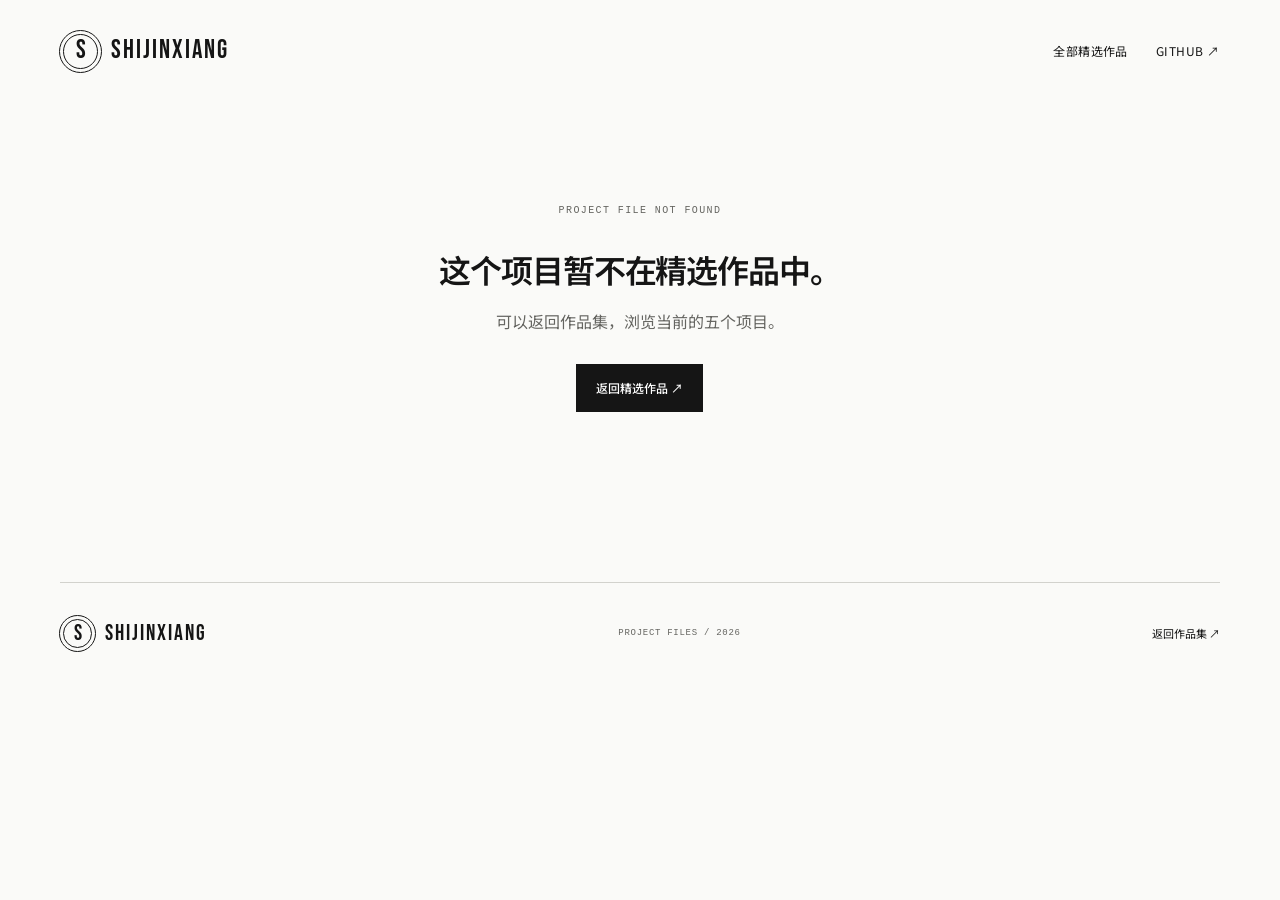
==== project.html @ 585abae8 "Feature Shenyuan Island in a curated editorial portfolio" ====
<!doctype html>
<html lang="zh-CN">
<head>
 <meta charset="utf-8"><meta name="viewport" content="width=device-width,initial-scale=1,viewport-fit=cover"><meta name="theme-color" content="#f9f9f7"><meta name="color-scheme" content="light">
 <meta name="description" content="施金翔的项目档案：使用场景、实现重点、技术与真实项目画面。">
 <meta name="robots" content="index,follow">
 <link rel="icon" href="./assets/favicon.svg?v=6" type="image/svg+xml">
 <link rel="preload" href="./assets/fonts/bebas-neue.woff2" as="font" type="font/woff2" crossorigin>
 <link rel="preload" href="./assets/fonts/noto-sans-sc.woff2?v=6" as="font" type="font/woff2" crossorigin>
 <link rel="stylesheet" href="./portfolio.css?v=6">
 <script src="./selected-projects.js?v=6" defer></script><script src="./portfolio.js?v=6" defer></script>
 <title>项目档案 — 施金翔</title>
</head>
<body class="project-page" id="home">
 <a class="skip-link" href="#projectMain">跳转到项目内容</a>
 <header class="site-header shell"><a class="wordmark" href="./" aria-label="施金翔的个人主页"><span class="brand-symbol" aria-hidden="true">S</span><span>SHIJINXIANG</span></a><nav class="detail-nav" aria-label="项目导航"><a href="./#work">全部精选作品</a><a href="https://github.com/shijinxiang" target="_blank" rel="noopener noreferrer">GITHUB ↗</a></nav></header>
 <main id="projectMain" class="project-main shell"><div class="case-loading">正在载入项目档案…</div><noscript>请启用 JavaScript 查看项目详情，或<a href="https://github.com/shijinxiang">访问 GitHub 公开仓库</a>。</noscript></main>
 <footer class="site-footer shell"><a class="wordmark" href="./"><span class="brand-symbol" aria-hidden="true">S</span><span>SHIJINXIANG</span></a><span class="micro">PROJECT FILES / <span data-year>2026</span></span><a href="./#work">返回作品集 ↗</a></footer>
 <dialog class="image-dialog" id="imageDialog" aria-labelledby="imageTitle"><div class="image-dialog-head"><p id="imageTitle"></p><button class="square-button" id="closeImage" type="button" aria-label="关闭大图">×</button></div><img id="expandedImage" alt=""></dialog>
</body>
</html>
---- portfolio.css ----
@font-face{font-family:'Bebas Neue';src:url('./assets/fonts/bebas-neue.woff2') format('woff2');font-weight:400;font-display:swap}
@font-face{font-family:'Space Grotesk';src:url('./assets/fonts/space-grotesk.woff2') format('woff2');font-weight:300 700;font-display:swap}
@font-face{font-family:'Noto Sans SC';src:url('./assets/fonts/noto-sans-sc.woff2?v=6') format('woff2');font-weight:100 900;font-display:swap}
:root{color-scheme:light;--paper:#fafaf8;--white:#fff;--ink:#151515;--muted:#656561;--line:#d2d2cd;--soft:#efefeb;--display:'Bebas Neue','Arial Narrow',sans-serif;--latin:'Space Grotesk','Noto Sans SC',sans-serif;--body:'Noto Sans SC','Microsoft YaHei',sans-serif;--mono:'Consolas','Courier New','Noto Sans SC',monospace;--gutter:clamp(20px,4.7vw,72px);--ease:cubic-bezier(.16,1,.3,1)}
*{box-sizing:border-box}html{scroll-behavior:smooth;scroll-padding-top:28px}
body{margin:0;background:var(--paper);color:var(--ink);font:400 16px/1.8 var(--body);-webkit-font-smoothing:antialiased}body.modal-open{overflow:hidden}
button,input,select{font:inherit}a{color:inherit;text-decoration:none}button{color:inherit;cursor:pointer}button,a{touch-action:manipulation;-webkit-tap-highlight-color:transparent}img{display:block;max-width:100%;height:auto}
h1,h2,h3,p,figure,dl,dd{margin:0}h1,h2,h3{font-weight:600;line-height:1.4;letter-spacing:-.035em}ul,ol{margin:0;padding:0;list-style:none}
button:disabled{cursor:default;opacity:.32}[hidden]{display:none!important}:focus-visible{outline:2px solid var(--ink);outline-offset:5px}::selection{background:var(--ink);color:var(--white)}
.shell{width:min(1240px,calc(100% - var(--gutter)*2));margin-inline:auto}
.sr-only{position:absolute;width:1px;height:1px;margin:-1px;overflow:hidden;clip:rect(0,0,0,0);white-space:nowrap;padding:0;border:0}
.skip-link{position:fixed;left:16px;top:12px;z-index:100;transform:translateY(-180%);padding:10px 18px;background:var(--ink);color:white}.skip-link:focus{transform:none}
.eyebrow,.micro,.section-kicker{font-family:var(--mono);font-size:10px;font-weight:400;letter-spacing:.14em;line-height:1.7;text-transform:uppercase}.eyebrow{color:var(--muted)}.micro{font-size:9px;letter-spacing:.08em}
.outline-type{color:transparent;-webkit-text-stroke:1.2px var(--ink);text-shadow:none!important}
.site-header{min-height:102px;display:flex;align-items:center;justify-content:space-between;gap:32px}
.wordmark{display:inline-flex;align-items:center;gap:10px;font-family:var(--display);font-size:26px;line-height:1;letter-spacing:2px;white-space:nowrap}
.brand-symbol{display:inline-grid;place-items:center;width:35px;height:35px;border:1.5px solid var(--ink);border-radius:50%;font-size:26px;line-height:1;letter-spacing:0;outline:1px solid var(--ink);outline-offset:3px;margin-inline:3px}
.main-nav{display:flex;align-items:center;gap:32px}.main-nav>a,.detail-nav>a{font-size:12px;letter-spacing:.04em;min-height:44px;display:inline-flex;align-items:center;gap:15px}
.main-nav>a:not(.nav-action):hover,.detail-nav>a:hover{text-decoration:underline;text-underline-offset:7px}.main-nav .nav-action{font:11px var(--mono);letter-spacing:.13em;background:var(--ink);color:white;padding:0 20px}.main-nav .nav-action:hover{background:#393936}
.menu-toggle{background:none;border:1px solid var(--ink);padding:7px 13px;min-height:44px;font-size:12px}.menu-toggle span{font-size:18px;margin-left:15px}
.hero{position:relative;isolation:isolate}.identity-line{border-top:1px solid var(--ink);border-bottom:1px solid var(--line);display:flex;align-items:center;justify-content:space-between;gap:20px;padding:13px 0;font:10px/1.7 var(--mono);letter-spacing:.1em}
.identity-line>span{display:inline-flex;align-items:center;gap:9px}.identity-line>span:last-child{color:var(--muted)}.status-dot{width:6px;height:6px;border-radius:50%;background:var(--ink);display:inline-block}
.hero-decoration{position:absolute;inset:0;overflow:hidden;pointer-events:none;z-index:-1}.hero-decoration::before{content:"";position:absolute;left:49%;top:-380px;width:720px;height:720px;border:1px solid #e6e6e1;border-radius:50%}.hero-decoration::after{content:"";position:absolute;left:-270px;bottom:-450px;width:640px;height:640px;border:1px solid #e6e6e1;border-radius:50%}
.hero-grid{display:grid;grid-template-columns:minmax(0,1.3fr) minmax(0,.85fr);align-items:end;gap:clamp(40px,7vw,105px);padding:36px 0 26px}
.hero-heading .eyebrow{margin-bottom:22px}.hero h1{font:400 clamp(100px,12vw,170px)/.85 var(--display);letter-spacing:-.015em;text-transform:uppercase}.hero h1>span{display:block;animation:rise-in .7s var(--ease) both;text-shadow:4px 5px 0 #e7e7e3}.hero h1>span:nth-child(2){animation-delay:80ms}.hero h1>span:nth-child(3){animation-delay:160ms}
@keyframes rise-in{from{opacity:0;transform:translateY(25px)}to{opacity:1;transform:none}}
.identity-card{border:1px solid var(--ink);background:var(--white);box-shadow:8px 8px 0 #e5e5e1;animation:rise-in .7s .12s var(--ease) both}
.card-topline{border-bottom:1px solid var(--ink);padding:11px 15px;display:flex;align-items:center;justify-content:space-between;gap:12px;font:9px var(--mono);letter-spacing:.1em;color:var(--muted)}
.three-dots{display:flex;gap:5px}.three-dots i{width:6px;height:6px;border:1px solid var(--ink);border-radius:50%}.three-dots i:last-child{background:var(--ink)}
.identity-facts{padding:4px 16px}.identity-facts>div{display:flex;align-items:center;gap:18px;justify-content:space-between;padding:11px 0;border-bottom:1px solid #ecece8}.identity-facts>div:last-child{border-bottom:0}
.identity-facts dt{font:9px var(--mono);color:var(--muted);letter-spacing:.1em}.identity-facts dd{font:11px var(--latin);text-align:right}
.latest-preview{position:relative;display:block;overflow:hidden;border-block:1px solid var(--ink);background:#e8ede8}.latest-preview img{width:100%;aspect-ratio:16/8.4;object-fit:cover;transition:transform .7s var(--ease)}.latest-preview:hover img{transform:scale(1.025)}
.latest-stamp{position:absolute;top:12px;left:12px;background:var(--ink);color:white;padding:5px 9px;font:9px var(--mono);letter-spacing:.09em}.preview-arrow{position:absolute;right:12px;bottom:12px;background:var(--paper);width:35px;height:35px;display:grid;place-items:center;font-size:20px}
.latest-caption{display:flex;justify-content:space-between;align-items:center;gap:20px;padding:13px 16px;background:var(--ink);color:white}.latest-caption .micro{color:#bdbdb6;font-size:8px}.latest-caption strong{display:block;font-size:23px;font-weight:500;line-height:1.4;letter-spacing:.05em}.latest-caption>a{font-size:11px;white-space:nowrap;min-height:44px;display:flex;gap:12px;align-items:center}.latest-caption>a:hover{text-decoration:underline;text-underline-offset:5px}
.hero-bottom{display:grid;grid-template-columns:1.3fr .85fr;gap:clamp(40px,7vw,105px);align-items:center;padding-bottom:28px}.hero-bottom .eyebrow{margin-bottom:9px}.hero-lead{font-size:19px;font-weight:500;letter-spacing:-.02em}.hero-description{font-size:13px;color:var(--muted);line-height:1.9;margin-top:9px}.hero-actions{display:flex;flex-wrap:wrap;align-items:center;gap:10px}
.button{display:inline-flex;justify-content:center;align-items:center;gap:25px;min-height:48px;padding:12px 19px;border:1px solid var(--ink);font-size:12px;line-height:1.5;font-weight:500;transition:background .2s,color .2s,transform .2s;white-space:nowrap}.button:hover{transform:translateY(-2px)}.button:active{transform:translateY(1px)}.button-dark{color:white;background:var(--ink)}.button-dark:hover{background:#393936}.button-line{background:transparent;color:var(--ink)}.button-line:hover{background:var(--ink);color:white}
.hero-count{width:100%;font:9px var(--mono);letter-spacing:.12em;color:var(--muted);margin-top:6px}.hero-count b{font:400 24px var(--display);color:var(--ink);margin-right:10px}
.hero-tail{display:flex;justify-content:space-between;align-items:center;gap:20px;border-top:1px solid var(--line);padding:16px 0 27px;font:9px var(--mono);letter-spacing:.1em;color:var(--muted)}.hero-tail a{display:flex;align-items:center;gap:22px;min-height:30px;color:var(--ink)}
.discipline-band{background:var(--ink);color:white;padding:16px 0}.discipline-band>.shell{display:flex;align-items:center;justify-content:space-between;gap:24px;flex-wrap:wrap}.discipline-band span{font:25px/1 var(--display);letter-spacing:.02em}.discipline-band i{font:20px var(--mono);color:#aaa}
.section-space{padding-block:88px}.section-kicker{display:flex;justify-content:space-between;gap:20px;padding-bottom:15px;border-bottom:1px solid var(--ink);margin-bottom:44px}.section-kicker>span:last-child{color:var(--muted);letter-spacing:.04em}
h2{font-size:clamp(28px,3.4vw,43px);line-height:1.5}.section-copy{font-size:14px;line-height:1.9;color:var(--muted)}
.focus-layout{display:grid;grid-template-columns:1fr 1.3fr;gap:clamp(35px,7vw,110px)}.focus-layout h2{margin:16px 0 24px}.focus-layout .section-copy{max-width:340px}
.inline-link{display:inline-flex;align-items:center;gap:22px;font-size:12px;min-height:44px;border-bottom:1px solid var(--ink);margin-top:24px}.inline-link:hover{color:#777}
.practice-list article{display:grid;grid-template-columns:26px 1fr 24px;gap:20px;padding:27px 0;border-bottom:1px solid var(--line)}.practice-list article:first-child{padding-top:0}.item-number{font:11px var(--mono);padding-top:5px;color:var(--muted)}.practice-list h3{font-size:22px;font-weight:500;line-height:1.4}.practice-list p{font-size:14px;line-height:1.9;color:var(--muted);margin:11px 0 12px;max-width:420px}.practice-list .micro{font-size:9px}.row-arrow{font-size:24px;line-height:1}
.work-section{position:relative;background:#f0f0ed;border-block:1px solid var(--line)}.anchor-alias{position:absolute;top:0;left:0}
.work-heading{display:flex;align-items:flex-end;justify-content:space-between;gap:25px;margin-bottom:32px}.display-title{font:400 clamp(58px,7.3vw,100px)/.97 var(--display);letter-spacing:-.01em}.work-heading .display-title{margin-top:15px}.work-heading .section-copy{padding-bottom:3px}
.work-toolbar{display:flex;align-items:center;justify-content:space-between;gap:20px;padding:17px 0;border-top:1px solid var(--ink)}.filter-tabs{display:flex;gap:5px;flex-wrap:wrap}.filter-tabs button{background:transparent;border:1px solid transparent;font-size:12px;padding:9px 16px;min-height:44px;transition:background .18s,color .18s}.filter-tabs button span{font:9px var(--mono);margin-left:9px;opacity:.65}.filter-tabs button[aria-pressed="true"]{background:var(--ink);color:white}.filter-tabs button:not([aria-pressed="true"]):hover{border-color:var(--ink)}
.case-controls{display:flex;align-items:center;gap:8px}.case-controls>.micro{margin-right:10px;white-space:nowrap}.square-button{display:inline-grid;place-items:center;min-width:44px;height:44px;border:1px solid var(--ink);background:transparent;color:var(--ink);font:21px/1 var(--latin);transition:background .18s,color .18s}.square-button:not(:disabled):hover{background:var(--ink);color:white}
.case-panel{border:1px solid var(--ink);background:var(--white)}.case-inner{display:grid;grid-template-columns:minmax(0,1.2fr) minmax(0,1fr);animation:rise-in .35s var(--ease)}
.case-visual{min-width:0;display:flex;flex-direction:column;border-right:1px solid var(--line);background:#e9ebe7}.case-image-top{padding:13px 18px;display:flex;justify-content:space-between;gap:10px;font:9px var(--mono);letter-spacing:.09em;border-bottom:1px solid var(--line);color:var(--muted);background:#f7f7f4}
.case-image-link{display:flex;position:relative;align-items:center;flex:1;min-width:0;overflow:hidden;background:#e9ebe7}.case-image-link img{width:100%;height:auto;aspect-ratio:16/10;object-fit:contain;transition:transform .65s var(--ease)}.case-image-link:hover img{transform:scale(1.015)}.case-image-link .preview-arrow{right:18px;bottom:18px;width:44px;height:44px;border:1px solid var(--ink);background:var(--white);font-size:24px}
.case-visual figcaption{padding:11px 18px;border-top:1px solid var(--line);font-size:10px;color:var(--muted);background:#f7f7f4}
.case-copy{padding:32px;display:flex;flex-direction:column;min-width:0}.case-category{display:flex;justify-content:space-between;align-items:center;gap:15px;font:10px var(--mono);letter-spacing:.07em;color:var(--muted)}.case-category .file-tag{background:var(--ink);color:white;padding:5px 8px;font-size:9px}
.case-copy h3{font-size:clamp(26px,2.9vw,39px);font-weight:500;line-height:1.35;margin:20px 0 13px}.case-copy>p{font-size:14px;line-height:1.95;color:var(--muted)}
.case-facts{margin:22px 0 18px}.case-facts>div{display:grid;grid-template-columns:64px 1fr;gap:12px;padding:10px 0;border-top:1px solid var(--line)}.case-facts dt{font-size:10px;color:var(--muted)}.case-facts dd{font-size:12px}
.tech-tags{display:flex;gap:7px;flex-wrap:wrap}.tech-tags li{font:10px/1.5 var(--latin);padding:4px 7px;border:1px solid var(--line)}
.case-actions{display:flex;flex-wrap:wrap;align-items:center;gap:13px;margin-top:24px}.case-actions .button{font-size:11px;gap:20px;min-height:44px;padding:10px 14px}.case-actions .text-link{font-size:11px}.text-link{display:inline-flex;align-items:center;gap:12px;min-height:44px}.text-link:hover{text-decoration:underline;text-underline-offset:6px}
.case-tabs{display:grid;grid-template-columns:repeat(var(--case-count,5),minmax(0,1fr));border-left:1px solid var(--ink)}.case-tab{position:relative;display:flex;align-items:flex-start;gap:13px;min-height:87px;text-align:left;padding:19px 15px;background:transparent;border:0;border-right:1px solid var(--ink);border-bottom:1px solid var(--ink);transition:background .2s,color .2s}.case-tab .tab-number{font:10px var(--mono);padding-top:4px;color:var(--muted)}.case-tab strong{display:block;font-size:12px;font-weight:500;line-height:1.6}.case-tab small{display:block;font:8px var(--mono);letter-spacing:.07em;margin-top:7px;color:var(--muted)}.case-tab[aria-selected="true"]{background:var(--ink);color:white}.case-tab[aria-selected="true"] .tab-number,.case-tab[aria-selected="true"] small{color:#bbb}.case-tab:hover:not([aria-selected="true"]){background:#e2e2dd}
.work-footnote{display:flex;justify-content:space-between;gap:20px;margin-top:22px;font-size:10px;color:var(--muted)}.work-footnote a{color:var(--ink)}
.case-loading{padding:60px;text-align:center;font-size:14px;color:var(--muted)}.noscript-projects{display:grid;gap:12px;margin-top:25px}
.type-cover{position:relative;overflow:hidden;isolation:isolate;min-height:280px;width:100%;aspect-ratio:16/10;background:#1d2020;color:#f1f1e9;display:flex;flex-direction:column;justify-content:space-between;padding:35px}.type-cover::before{content:"";position:absolute;inset:0;z-index:-1;opacity:.14;background-image:linear-gradient(#bebeb6 1px,transparent 1px),linear-gradient(90deg,#bebeb6 1px,transparent 1px);background-size:40px 40px}
.type-cover .cover-top{font:10px var(--mono);letter-spacing:.15em}.type-cover .cover-letter{font:400 clamp(100px,12vw,190px)/1 var(--latin);letter-spacing:-.08em;align-self:center}.type-cover .cover-letter em{font-style:normal;font-family:var(--body);font-size:.68em;margin-left:20px;font-weight:300}.type-cover .cover-bottom{display:flex;justify-content:space-between;gap:18px;align-items:end}.type-cover .cover-bottom strong{font:400 35px/1 var(--display);letter-spacing:.03em}.type-cover .cover-bottom small{font:9px var(--mono);letter-spacing:.08em}
.about-layout{display:grid;grid-template-columns:1fr 1fr;gap:clamp(40px,8vw,120px)}.about-layout .display-title{margin:20px 0 32px;font-size:clamp(68px,7.2vw,100px)}.about-signature{display:block;font-size:19px;font-weight:500}.about-signature span{font:10px var(--mono);color:var(--muted);margin-left:12px;letter-spacing:.08em}
.about-intro{font-size:21px;font-weight:500;line-height:1.75;margin-bottom:20px}.about-content>p:not(.about-intro){font-size:14px;color:var(--muted);line-height:2;margin-top:14px}.about-facts{margin-top:25px;border-top:1px solid var(--line)}.about-facts>div{display:grid;grid-template-columns:40px 1fr;gap:16px;padding:13px 0;border-bottom:1px solid var(--line);font-size:11px}.about-facts dt{color:var(--muted)}
.tool-list{display:flex;flex-wrap:wrap;justify-content:space-between;gap:20px;padding:32px 0 0;border-top:1px solid var(--ink);margin-top:56px;font:17px var(--latin)}
.process-section{padding-bottom:88px;display:grid;grid-template-columns:.75fr 1.4fr;gap:70px}.process-heading h2{font-size:28px;margin-top:15px}.process-list{display:grid;grid-template-columns:1fr 1fr;gap:26px 35px}.process-list li{padding-top:15px;border-top:1px solid var(--line)}.process-list li>span{font:9px var(--mono);color:var(--muted);letter-spacing:.09em}.process-list h3{font-size:16px;font-weight:500;margin:11px 0 9px}.process-list p{font-size:12px;line-height:1.9;color:var(--muted);max-width:250px}
.contact-section{background:var(--ink);color:var(--paper);padding:48px 0 58px}.contact-top{display:flex;justify-content:space-between;gap:22px;border-bottom:1px solid #44443e;padding-bottom:18px}.contact-top .eyebrow,.contact-top .micro{color:#aaa9a1}
.contact-layout{display:grid;grid-template-columns:1.15fr 1fr;align-items:end;gap:70px;margin-top:40px}.contact-layout h2{font:400 clamp(76px,11vw,150px)/.85 var(--display);letter-spacing:-.01em}.contact-layout h2 span{color:transparent;-webkit-text-stroke:1px var(--paper)}.contact-layout p{font-size:20px;line-height:1.85;margin-bottom:24px}.button-light{border-color:white;color:var(--ink);background:white}.button-light:hover{color:white;background:transparent}
.site-footer{display:flex;align-items:center;justify-content:space-between;gap:24px;padding-block:29px}.site-footer .wordmark{font-size:22px}.site-footer .brand-symbol{width:29px;height:29px;font-size:22px}.site-footer>.micro{color:var(--muted)}.back-top,.site-footer>a:last-child:not(.wordmark){font-size:11px;min-height:44px;display:inline-flex;align-items:center}
.detail-nav{display:flex;gap:28px}.project-main{padding-bottom:70px}.project-topline{display:flex;justify-content:space-between;gap:20px;border-block:1px solid var(--line);border-top-color:var(--ink);padding:14px 0;font:10px var(--mono);letter-spacing:.08em}.project-topline a:hover{text-decoration:underline}
.project-title{font:400 clamp(70px,10.5vw,146px)/.98 var(--display);letter-spacing:-.02em;margin:35px 0 30px;overflow-wrap:anywhere}.project-intro{display:grid;grid-template-columns:1.4fr 1fr;gap:75px;margin-bottom:40px}.project-intro h2{font-size:30px;font-weight:500;line-height:1.4;margin-bottom:13px}.project-intro p{font-size:16px;line-height:1.95;color:var(--muted);max-width:620px}.project-intro .case-actions{margin-top:22px}
.detail-meta>div{display:grid;grid-template-columns:60px 1fr;gap:18px;padding:13px 0;border-bottom:1px solid var(--line);font-size:12px}.detail-meta>div:first-child{border-top:1px solid var(--line)}.detail-meta dt{color:var(--muted);font-size:10px}.detail-meta .tech-tags li{font-size:9px;padding:3px 6px}
.detail-hero-image{position:relative;border:1px solid var(--ink);padding:12px;background:#eeefea}.detail-hero-image>button{display:block;width:100%;border:0;padding:0;background:transparent;cursor:zoom-in}.detail-hero-image img{width:100%;height:auto;max-height:710px;object-fit:contain}.detail-hero-image .type-cover{aspect-ratio:2/1}.detail-hero-image .type-cover .cover-letter{font-size:220px}
.detail-caption{display:flex;justify-content:space-between;gap:20px;font-size:10px;color:var(--muted);padding:12px 0 0}.detail-caption button{font:10px var(--mono);background:none;border:0;padding:0;color:var(--ink)}
.case-story{display:grid;grid-template-columns:.5fr 1.5fr;gap:80px;padding:64px 0 55px;border-bottom:1px solid var(--ink)}.case-story>h2{font-size:27px;line-height:1.6}.story-lines>div{display:grid;grid-template-columns:80px 1fr;gap:30px;padding:21px 0;border-top:1px solid var(--line)}.story-lines dt{font-size:11px;color:var(--muted)}.story-lines dd{font-size:15px;line-height:2}
.detail-feature-section{padding:50px 0}.detail-feature-heading{display:flex;justify-content:space-between;align-items:center;gap:20px;margin-bottom:26px}.detail-feature-heading h2{font-size:27px}
.detail-features{display:grid;grid-template-columns:repeat(3,minmax(0,1fr));gap:36px}.detail-feature{padding-top:16px;border-top:1px solid var(--line)}.detail-feature .item-number{display:block;margin-bottom:16px}.detail-feature h3{font-size:18px;font-weight:500;margin-bottom:12px}.detail-feature p{font-size:13px;line-height:2;color:var(--muted)}
.flow-list{display:grid;grid-template-columns:repeat(4,minmax(0,1fr));border-block:1px solid var(--ink);margin-top:40px}.flow-list li{padding:19px 14px;display:flex;align-items:center;justify-content:space-between;gap:14px;font-size:12px;border-right:1px solid var(--line)}.flow-list li:last-child{border-right:0}.flow-list li:after{content:'→';font:16px var(--latin);color:var(--muted)}.flow-list li:last-child:after{content:'↗'}
.project-note{font-size:12px;line-height:1.95;color:var(--muted);margin-top:25px;border-left:2px solid var(--ink);padding:5px 0 5px 16px;max-width:830px}
.detail-gallery{display:grid;grid-template-columns:1fr 1fr;gap:24px;padding:0 0 50px}.gallery-item button{width:100%;padding:0;border:1px solid var(--line);background:#eeefea;cursor:zoom-in}.gallery-item img{width:100%;height:auto;aspect-ratio:16/9;object-fit:contain}.gallery-item figcaption{font-size:11px;color:var(--muted);margin-top:10px}
.project-bottom{display:flex;align-items:center;justify-content:space-between;gap:30px;border-top:1px solid var(--ink);padding-top:27px}.project-next{text-align:right}.project-next .micro{color:var(--muted);display:block;margin-bottom:5px}.project-next a{font-size:20px;font-weight:500}.project-page .site-footer{border-top:1px solid var(--line)}
.image-dialog{padding:18px;border:1px solid #555;background:#151515;color:white;width:min(1440px,calc(100vw - 32px));max-height:calc(100dvh - 32px);margin:auto;overflow:auto}.image-dialog::backdrop{background:rgba(0,0,0,.85)}.image-dialog-head{display:flex;justify-content:space-between;align-items:center;gap:24px;margin-bottom:14px;font-size:13px}.image-dialog .square-button{color:white;border-color:#777}.image-dialog .square-button:hover{background:white;color:#151515}.image-dialog img{width:100%;height:auto;max-height:calc(100dvh - 130px);object-fit:contain}
.invalid-project{text-align:center;padding:100px 20px}.invalid-project h1{font-size:32px;margin-bottom:15px}.invalid-project p{color:var(--muted);margin-bottom:28px}
.media-error .case-image-link::after{content:'截图暂时无法显示，可查看项目说明。';position:absolute;inset:0;display:grid;place-items:center;padding:30px;font-size:13px;background:var(--soft)}
@media(min-width:1500px){.hero h1{font-size:185px}.hero-grid{padding-top:58px}}
@media(max-width:1050px){.main-nav{gap:22px}.hero-grid,.hero-bottom{gap:35px;grid-template-columns:1.1fr .9fr}.hero h1{font-size:clamp(105px,13.5vw,150px)}.identity-line{font-size:9px}.identity-line>span:last-child{display:none}.identity-card .identity-facts dd{font-size:10px}.case-copy{padding:24px}.case-inner{grid-template-columns:1.1fr 1fr}.case-tab{padding:15px 11px;gap:9px}.case-tab strong{font-size:11px}.focus-layout{gap:40px}.about-layout{gap:48px}.process-section{gap:40px}.project-intro{gap:40px}.case-story{gap:40px;grid-template-columns:.5fr 1.5fr}.story-lines>div{gap:20px}}
@media(max-width:760px){
 .site-header{min-height:82px;gap:20px;position:relative}.wordmark{font-size:23px}.main-nav{gap:18px}.main-nav>a{font-size:11px}.main-nav>a:nth-child(1),.main-nav>a:nth-child(4){display:none}
 .hero-grid{grid-template-columns:1.1fr .9fr;gap:25px;padding-top:38px}.hero h1{font-size:clamp(91px,15.3vw,116px)}.hero-heading .eyebrow{font-size:8px;letter-spacing:.08em;margin-bottom:18px}
 .identity-facts>div{gap:10px;padding:9px 0}.identity-facts>div:nth-child(3){display:none}.identity-facts dt{font-size:8px}.identity-facts dd{font-size:9px!important}.card-topline{font-size:7px;padding:11px}.identity-facts{padding-inline:11px}.latest-caption{padding:10px 11px;gap:12px}.latest-caption strong{font-size:20px}.latest-caption>a{font-size:9px}.latest-caption .micro{font-size:6px}
 .hero-bottom{grid-template-columns:1fr;gap:20px}.hero-lead{font-size:17px}.hero-actions{gap:12px}.hero-count{width:auto;margin:0 0 0 10px}.hero-description br{display:none}
 .discipline-band>.shell{gap:16px}.discipline-band span{font-size:20px}.discipline-band i{font-size:16px}.discipline-band span:last-child,.discipline-band i:nth-last-child(2){display:none}
 .section-space{padding-block:60px}.section-kicker{margin-bottom:30px;font-size:9px}.focus-layout{grid-template-columns:1fr;gap:35px}.focus-layout h2{margin:12px 0 15px}.focus-layout .section-copy{max-width:none}.practice-list article{gap:18px;padding-block:22px}.practice-list article:first-child{padding-top:22px;border-top:1px solid var(--line)}
 .work-heading{display:block}.work-heading .section-copy{margin-top:18px;font-size:13px}.display-title{font-size:clamp(48px,9vw,68px)}.work-toolbar{gap:10px;flex-wrap:wrap}.filter-tabs button{padding:8px 12px;font-size:11px}
 .case-inner{grid-template-columns:1fr}.case-visual{border-right:0;border-bottom:1px solid var(--line)}.case-image-link img{aspect-ratio:16/9}.case-copy{padding:25px}.case-copy h3{font-size:30px;margin-top:18px}.case-copy>p{font-size:14px}.case-facts{margin:18px 0 14px}.case-actions{margin-top:20px}
 .case-tabs{grid-template-columns:repeat(2,minmax(0,1fr))}.case-tab{min-height:72px;padding:16px;gap:13px}.case-tab strong{font-size:12px}.case-tab small{margin-top:5px}.case-tabs:has(.case-tab:last-child:nth-child(odd)) .case-tab:last-child{grid-column:1/-1}
 .about-layout{grid-template-columns:1fr;gap:30px}.about-layout .display-title{font-size:76px;margin-bottom:24px}.about-intro{font-size:20px}.tool-list{justify-content:flex-start;gap:18px 25px;font-size:15px;margin-top:35px;padding-top:24px}
 .process-section{grid-template-columns:1fr;gap:28px;padding-bottom:60px}.process-heading h2{font-size:25px}.process-heading h2 br{display:none}.contact-layout{gap:30px;grid-template-columns:1fr 1fr}.contact-layout h2{font-size:95px}.contact-layout p{font-size:15px}.contact-layout .button{font-size:11px;padding:10px 15px}.contact-top .micro{display:none}
 .site-footer{gap:18px;padding-block:24px;flex-wrap:wrap}.site-footer>.micro{order:3;width:100%;font-size:8px}.site-footer .wordmark{font-size:22px}
 .project-title{font-size:clamp(65px,12vw,100px);margin-top:28px}.project-intro{grid-template-columns:1fr;gap:25px}.project-intro h2{font-size:26px}.project-intro p{font-size:14px}.detail-meta{display:grid;grid-template-columns:1fr 1fr;gap:0 20px}.detail-meta>div{grid-template-columns:1fr;gap:5px}.detail-meta>div:nth-child(2){border-top:1px solid var(--line)}
 .case-story{grid-template-columns:1fr;gap:22px;padding-block:40px}.case-story>h2{font-size:24px}.story-lines>div{grid-template-columns:70px 1fr;gap:18px}.story-lines dd{font-size:14px}.detail-features{grid-template-columns:1fr;gap:23px}.detail-feature{display:grid;grid-template-columns:30px 1fr;gap:0 18px}.detail-feature h3{font-size:18px}.detail-feature p{grid-column:2}.detail-feature .item-number{grid-row:1/3}
 .detail-hero-image .type-cover .cover-letter{font-size:150px}.detail-gallery{grid-template-columns:1fr}.flow-list{grid-template-columns:repeat(2,minmax(0,1fr))}.flow-list li:nth-child(2){border-right:0}.flow-list li:nth-child(-n+2){border-bottom:1px solid var(--line)}.project-bottom{align-items:flex-start}.project-next a{font-size:16px}
}
@media(max-width:520px){
 :root{--gutter:22px}.site-header{min-height:78px}.wordmark{font-size:22px;letter-spacing:1.5px}.brand-symbol{width:29px;height:29px;font-size:23px}
 .menu-toggle:not([hidden]){display:block}.main-nav{display:flex;flex-wrap:wrap;gap:8px 20px}.js-menu .main-nav{display:none;position:absolute;top:70px;inset-inline:0;z-index:60;flex-direction:column;align-items:stretch;gap:0;padding:8px 17px;border:1px solid var(--ink);background:var(--paper);box-shadow:5px 5px 0 #deded8}.js-menu .main-nav.is-open{display:flex}.main-nav>a,.main-nav>a:nth-child(1),.main-nav>a:nth-child(4){display:flex;min-height:48px;font-size:13px}.main-nav .nav-action{margin:6px 0;padding:14px}
 .identity-line{padding:12px 0;font-size:8px;letter-spacing:.04em}.identity-line>span:nth-child(2){display:none}.hero-grid{grid-template-columns:1fr;gap:30px;padding-top:28px;padding-bottom:28px}.hero-heading .eyebrow{font-size:9px;letter-spacing:.1em;margin-bottom:20px}.hero h1{font-size:clamp(103px,29vw,146px);line-height:.84}.hero h1>span{width:fit-content}.hero h1>span:nth-child(2){margin-left:22%}.hero h1>span:nth-child(3){margin-left:5%}
 .identity-card{box-shadow:6px 6px 0 #e5e5e1}.identity-facts{padding:3px 14px}.identity-facts>div{padding:10px 0}.identity-facts dt{font-size:9px}.identity-facts dd{font-size:11px!important}.card-topline{font-size:8px;padding:11px 14px}.latest-preview img{aspect-ratio:16/8}.latest-caption{padding:12px 15px}.latest-caption strong{font-size:23px}.latest-caption>a{font-size:11px}.latest-caption .micro{font-size:8px}
 .hero-bottom{gap:19px}.hero-lead{font-size:16px;line-height:1.8}.hero-description{font-size:12px}.hero-actions .button{font-size:11px;padding:11px 14px;gap:20px}.hero-count{font-size:8px;width:100%;margin:2px 0 0}.hero-count b{font-size:22px}.hero-tail{font-size:8px;gap:14px;padding-bottom:20px}.hero-tail>span{max-width:110px;line-height:1.7}.hero-tail a{gap:12px}
 .discipline-band{padding-block:17px}.discipline-band>.shell{gap:10px}.discipline-band span{font-size:16px}.discipline-band i{font-size:13px}
 .section-space{padding-block:48px}.section-kicker{font-size:8px;margin-bottom:27px}.section-kicker>span:last-child{font-size:9px}.focus-layout h2{font-size:29px}.section-copy{font-size:13px}.practice-list h3{font-size:20px}.practice-list p{font-size:13px}.practice-list article{grid-template-columns:21px 1fr 18px;gap:13px}.practice-list .row-arrow{font-size:21px}
 .work-heading .display-title{font-size:clamp(46px,12vw,61px)}.work-heading .eyebrow{font-size:8px}.work-toolbar{display:grid;grid-template-columns:1fr}.filter-tabs{justify-content:space-between;gap:0}.filter-tabs button{padding:8px 9px;font-size:11px}.filter-tabs button span{font-size:8px;margin-left:4px}.case-controls{justify-content:flex-end}.case-controls .square-button{width:44px;height:44px}
 .case-copy{padding:22px 19px}.case-copy h3{font-size:28px}.case-copy>p{font-size:13px}.case-image-top{font-size:8px;padding:11px 13px}.case-visual figcaption{padding:10px 13px;font-size:9px}.case-actions{gap:9px 15px}.case-actions .button{font-size:11px}.case-tab{padding:14px 12px;gap:10px}.case-tab strong{font-size:11px}.case-tab small{font-size:7px}.work-footnote{display:block;font-size:10px}.work-footnote a{display:inline-block;margin-top:12px}
 .type-cover{padding:24px;min-height:250px}.type-cover .cover-letter{font-size:105px}.type-cover .cover-bottom strong{font-size:27px}.type-cover .cover-bottom small{font-size:7px}
 .about-layout .display-title{font-size:clamp(59px,17vw,83px)}.about-intro{font-size:18px}.about-content>p:not(.about-intro){font-size:13px}.about-facts>div{font-size:11px;gap:10px}.tool-list{font-size:14px;gap:18px}
 .process-list{gap:24px}.process-list p{font-size:11px}.process-list h3{font-size:15px}.process-heading h2{font-size:24px}
 .contact-section{padding:33px 0 40px}.contact-top .eyebrow{font-size:8px}.contact-layout{grid-template-columns:1fr;gap:28px;margin-top:32px}.contact-layout h2{font-size:118px}.contact-layout p{font-size:16px;margin-bottom:22px}
 .detail-nav{gap:16px}.detail-nav>a{font-size:10px}.detail-nav>a:last-child{display:none}.project-topline{font-size:8px;gap:12px}.project-title{font-size:clamp(54px,16vw,65px);margin:28px 0 22px}.project-intro h2{font-size:25px}.project-intro p{font-size:13px}.detail-meta{gap:0 14px}.detail-meta dd{font-size:11px}
 .detail-hero-image{padding:6px}.detail-caption{font-size:9px}.detail-caption span{max-width:75%}.detail-hero-image .type-cover{aspect-ratio:1.4;min-height:235px}.detail-hero-image .type-cover .cover-letter{font-size:110px}
 .story-lines>div{grid-template-columns:1fr;gap:10px;padding-block:20px}.story-lines dd{font-size:13px}.detail-feature-heading{align-items:flex-start}.detail-feature-heading .micro{font-size:8px}.detail-feature-heading h2{font-size:23px}.detail-feature p{font-size:12px}.flow-list li{font-size:11px;padding:16px 11px}.project-note{font-size:11px}
 .project-bottom{display:block}.project-next{text-align:left;margin-top:24px}.project-main{padding-bottom:45px}.image-dialog{padding:10px}.image-dialog-head{font-size:11px;margin-bottom:10px}.image-dialog img{max-height:calc(100dvh - 110px)}
}
@media(prefers-reduced-motion:reduce){html{scroll-behavior:auto}*,*::before,*::after{animation:none!important;transition:none!important}.button:hover,.latest-preview:hover img,.case-image-link:hover img{transform:none}}
@media(forced-colors:active){.outline-type,.contact-layout h2 span{color:CanvasText;-webkit-text-stroke:0}.hero h1>span{text-shadow:none}}
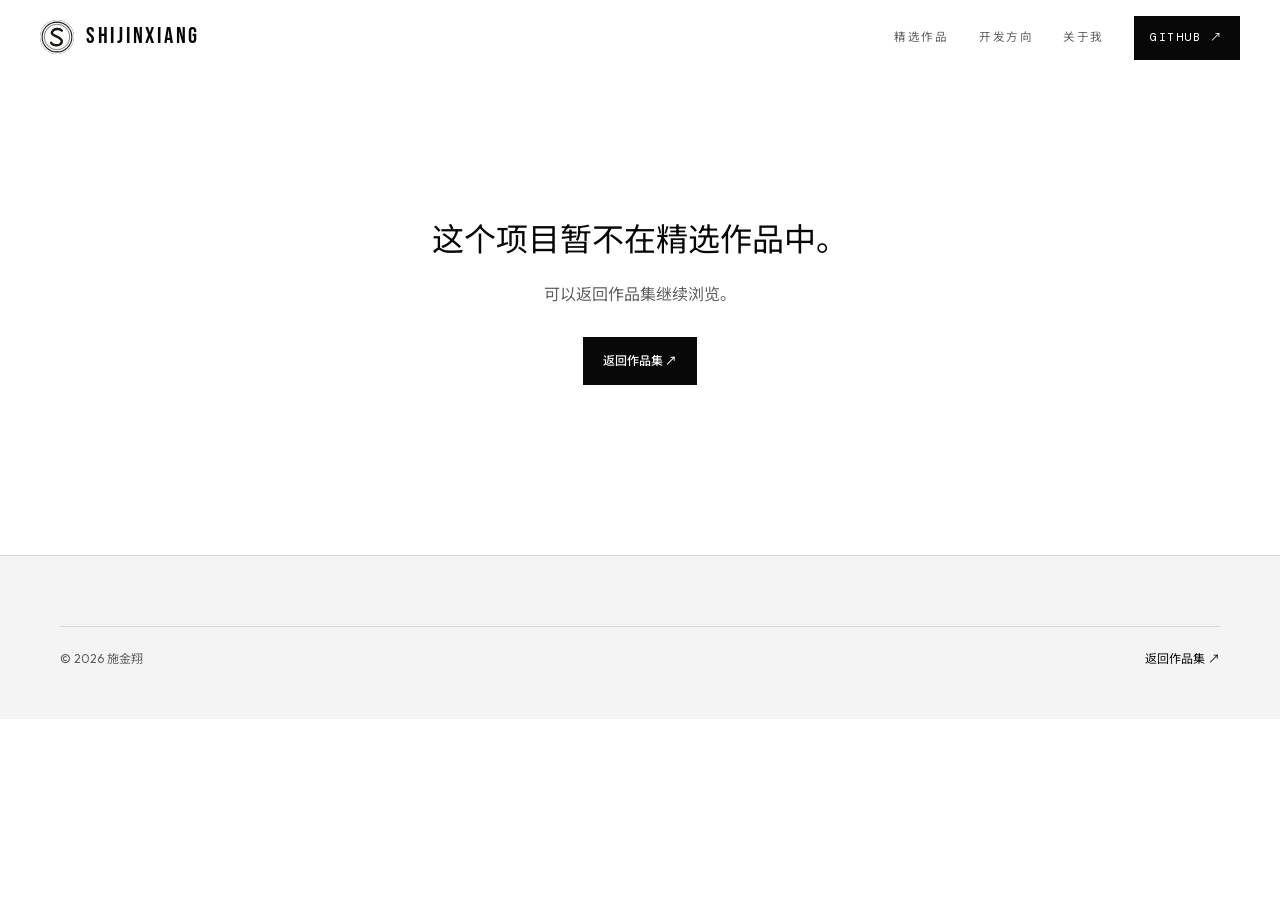
==== commit fa6b14e6: "Use supplied Nowsome components and refresh portfolio projects" ====
--- a/project.html
+++ b/project.html
@@ -4,18 +4,33 @@
  <meta charset="utf-8"><meta name="viewport" content="width=device-width,initial-scale=1,viewport-fit=cover"><meta name="theme-color" content="#f9f9f7"><meta name="color-scheme" content="light">
  <meta name="description" content="施金翔的项目档案：使用场景、实现重点、技术与真实项目画面。">
  <meta name="robots" content="index,follow">
- <link rel="icon" href="./assets/favicon.svg?v=6" type="image/svg+xml">
+ <link rel="icon" href="./assets/favicon.svg?v=7" type="image/svg+xml">
  <link rel="preload" href="./assets/fonts/bebas-neue.woff2" as="font" type="font/woff2" crossorigin>
- <link rel="preload" href="./assets/fonts/noto-sans-sc.woff2?v=6" as="font" type="font/woff2" crossorigin>
- <link rel="stylesheet" href="./portfolio.css?v=6">
- <script src="./selected-projects.js?v=6" defer></script><script src="./portfolio.js?v=6" defer></script>
+ <link rel="preload" href="./assets/fonts/noto-sans-sc.woff2?v=7" as="font" type="font/woff2" crossorigin>
+ <link rel="stylesheet" href="./reference-components.css?v=7"><link rel="stylesheet" href="./project-components.css?v=7"><link rel="stylesheet" href="./site.css?v=7">
+ <script src="./selected-projects.js?v=7" defer></script><script src="./portfolio.js?v=7" defer></script>
  <title>项目档案 — 施金翔</title>
 </head>
 <body class="project-page" id="home">
  <a class="skip-link" href="#projectMain">跳转到项目内容</a>
- <header class="site-header shell"><a class="wordmark" href="./" aria-label="施金翔的个人主页"><span class="brand-symbol" aria-hidden="true">S</span><span>SHIJINXIANG</span></a><nav class="detail-nav" aria-label="项目导航"><a href="./#work">全部精选作品</a><a href="https://github.com/shijinxiang" target="_blank" rel="noopener noreferrer">GITHUB ↗</a></nav></header>
+  <header class="nav nav--spread" id="siteNav">
+    <div class="nav-inner">
+      <a class="brand" href="./" aria-label="施金翔的个人主页">
+        <span class="brand-mark"><img src="./assets/favicon.svg?v=7" alt="" width="34" height="34"></span>
+        <span class="brand-word">SHIJINXIANG</span>
+      </a>
+      <div class="nav-spacer"></div>
+      <button class="nav-menu" id="menuToggle" type="button" aria-expanded="false" aria-controls="mainNav" hidden>菜单 <span aria-hidden="true">＋</span></button>
+      <nav class="nav-links" id="mainNav" aria-label="主导航">
+        <a class="nav-link" href="./#work">精选作品</a>
+        <a class="nav-link" href="./#practice">开发方向</a>
+        <a class="nav-link" href="./#about">关于我</a>
+        <a class="nav-link nav-cta" href="https://github.com/shijinxiang" target="_blank" rel="noopener noreferrer">GITHUB ↗</a>
+      </nav>
+    </div>
+  </header>
  <main id="projectMain" class="project-main shell"><div class="case-loading">正在载入项目档案…</div><noscript>请启用 JavaScript 查看项目详情，或<a href="https://github.com/shijinxiang">访问 GitHub 公开仓库</a>。</noscript></main>
- <footer class="site-footer shell"><a class="wordmark" href="./"><span class="brand-symbol" aria-hidden="true">S</span><span>SHIJINXIANG</span></a><span class="micro">PROJECT FILES / <span data-year>2026</span></span><a href="./#work">返回作品集 ↗</a></footer>
+<footer class="site-footer"><div class="container"><div class="footer-bottom"><span>© <span data-year>2026</span> 施金翔</span><a href="./#work">返回作品集 ↗</a></div></div></footer>
  <dialog class="image-dialog" id="imageDialog" aria-labelledby="imageTitle"><div class="image-dialog-head"><p id="imageTitle"></p><button class="square-button" id="closeImage" type="button" aria-label="关闭大图">×</button></div><img id="expandedImage" alt=""></dialog>
 </body>
 </html>
--- a/reference-components.css
+++ b/reference-components.css
@@ -0,0 +1,1592 @@
+/* Component rules adapted from the user-supplied Nowsome reference pack. */
+@font-face {
+  font-family: 'Bebas Neue';
+  src: url('./assets/fonts/bebas-neue.woff2') format('woff2');
+  font-weight: 400;
+  font-display: swap;
+}
+@font-face {
+  font-family: 'DM Mono';
+  src: url('./assets/fonts/dm-mono-reference.woff2') format('woff2');
+  font-weight: 400;
+  font-display: swap;
+}
+@font-face {
+  font-family: 'Outfit';
+  src: url('./assets/fonts/outfit-reference.woff2') format('woff2');
+  font-weight: 200 900;
+  font-display: swap;
+}
+@font-face {
+  font-family: 'Noto Sans SC';
+  src: url('./assets/fonts/noto-sans-sc.woff2?v=7') format('woff2');
+  font-weight: 100 900;
+  font-display: swap;
+}
+:root {
+  --font-display: 'Bebas Neue', 'Noto Sans SC', sans-serif;
+  --font-mono: 'DM Mono', 'Noto Sans SC', monospace;
+  --font-body: 'Outfit', 'Noto Sans SC', sans-serif;
+  --paper: #fff;
+  --ink: #080808;
+  --muted: #5f5f5f;
+  --quiet: #747474;
+  --line: #d7d7d7;
+  --soft: #f4f4f4;
+  --panel: #fbfbfb;
+  --black: #080808;
+  --white: #fff;
+  --display: var(--font-display);
+  --body: var(--font-body);
+  --latin: var(--font-body);
+  --mono: var(--font-mono);
+  --gutter: clamp(18px, 4.7vw, 60px);
+}
+* { box-sizing: border-box; }
+html { scroll-behavior: smooth; scroll-padding-top: 100px; }
+body { margin: 0; background: var(--paper); color: var(--ink); font: 400 16px/1.7 var(--font-body); }
+h1, h2, h3, p, figure, dl, dd, ul, ol { margin: 0; padding: 0; }
+h1, h2, h3 { font-weight: 400; }
+ul, ol { list-style: none; }
+a { color: inherit; text-decoration: none; }
+button, input { font: inherit; }
+button, a { touch-action: manipulation; }
+button { cursor: pointer; }
+img { display: block; max-width: 100%; height: auto; }
+[hidden] { display: none !important; }
+::selection { background: var(--ink); color: var(--paper); }
+:focus-visible { outline: 2px solid var(--ink); outline-offset: 5px; }
+.display-title { font-family: var(--font-display); font-weight: 400; text-transform: uppercase; }
+
+
+@media (min-width: 640px) {
+  .container {
+    max-width: 640px;
+  }
+}
+@media (min-width: 768px) {
+  .container {
+    max-width: 768px;
+  }
+}
+@media (min-width: 1024px) {
+  .container {
+    max-width: 1024px;
+  }
+}
+@media (min-width: 1280px) {
+  .container {
+    max-width: 1280px;
+  }
+}
+@media (min-width: 1536px) {
+  .container {
+    max-width: 1536px;
+  }
+}
+.site-main {
+  min-height: 100vh;
+  background: var(--paper);
+}
+.section {
+  position: relative;
+  z-index: 1;
+  padding: 112px 60px;
+}
+.section--tight {
+  padding-block: 88px;
+}
+.container {
+  width: 100%;
+  max-width: 1200px;
+  margin: 0 auto;
+}
+.section-header {
+  display: flex;
+  align-items: end;
+  justify-content: space-between;
+  gap: 32px;
+  margin-bottom: 56px;
+  position: relative;
+  border-top: 0;
+  padding-top: 22px;
+  --rule-scale: 1;
+  --rule-weight: 1px;
+}
+.hero-row:before,
+.section-header:before {
+  content: "";
+  position: absolute;
+  top: 0;
+  right: 0;
+  left: 0;
+  height: 1px;
+  background: var(--ink);
+  height: var(--rule-weight);
+  transform: scaleX(var(--rule-scale));
+  transform-origin: left;
+}
+.services-system,
+.work-showroom {
+  --fluid-edge: 0;
+  --fluid-offset: 0px;
+}
+.services-system:before,
+.work-showroom:before {
+  transform: translate(var(--fluid-offset), var(--fluid-offset));
+  transition: transform 0.2s ease-out;
+}
+.section-label {
+  font-family: var(--font-mono);
+  font-size: 0.68rem;
+  letter-spacing: 0.18em;
+  color: var(--ink);
+  text-transform: uppercase;
+}
+.display-title,
+.section-title {
+  font-family: var(--font-display);
+  color: var(--ink);
+  font-weight: 400;
+  letter-spacing: 0.04em;
+  line-height: 0.9;
+  text-transform: uppercase;
+}
+.section-title {
+  font-size: clamp(48px, 5.625rem, 90px);
+}
+.section-copy {
+  max-width: 360px;
+  color: var(--muted);
+  font-size: 1rem;
+  font-weight: 300;
+  line-height: 1.75;
+}
+.nav {
+  --nav-intro-line: 0;
+  --nav-intro-glow: 0;
+  position: fixed;
+  inset: 0 0 auto;
+  z-index: 50;
+  height: 76px;
+  display: flex;
+  align-items: center;
+  justify-content: center;
+  padding: 0 40px;
+  border-bottom: 1px solid transparent;
+  background: hsla(0, 0%, 100%, 0.88);
+  backdrop-filter: blur(14px);
+  transition:
+    border-color 0.25s,
+    background 0.25s;
+}
+.nav:before {
+  content: "";
+  position: absolute;
+  right: 40px;
+  bottom: 0;
+  left: 40px;
+  height: 1px;
+  background:
+    linear-gradient(90deg, transparent, hsla(0, 0%, 8%, 0.26), transparent),
+    linear-gradient(90deg, transparent 0, var(--ink) 50%, transparent 100%);
+  opacity: var(--nav-intro-glow);
+  transform: scaleX(var(--nav-intro-line));
+  transform-origin: 50% 50%;
+  pointer-events: none;
+  filter: drop-shadow(0 0 12px rgba(20, 20, 20, 0.18));
+}
+.nav--scrolled {
+  border-color: var(--line);
+  background: hsla(0, 0%, 100%, 0.96);
+}
+.nav-inner {
+  display: flex;
+  align-items: center;
+  width: 100%;
+  max-width: 100%;
+}
+.nav--clustered .nav-inner {
+  width: -moz-max-content;
+  width: max-content;
+  gap: 30px;
+}
+.nav--clustered .nav-spacer {
+  display: none;
+}
+.nav--clustered .nav-inner > .nav-link + .nav-link {
+  margin-left: 0;
+}
+.nav--spread .nav-inner {
+  width: 100%;
+}
+.nav--spread .nav-spacer {
+  display: block;
+  flex: 1 1 auto;
+  min-width: 0;
+}
+.nav-spacer {
+  flex: 1 1 auto;
+  min-width: 0;
+  will-change: width;
+}
+.brand,
+.nav-link {
+  flex-shrink: 0;
+  will-change: transform;
+}
+.brand {
+  display: inline-flex;
+  align-items: center;
+  gap: 12px;
+  color: var(--ink);
+  text-decoration: none;
+}
+.brand-mark {
+  width: 34px;
+  height: 34px;
+  display: block;
+  overflow: hidden;
+  border-radius: 50%;
+  background: var(--ink);
+}
+.brand-mark img {
+  display: block;
+  width: 100%;
+  height: 100%;
+  -o-object-fit: cover;
+  object-fit: cover;
+}
+.brand-word {
+  color: var(--ink);
+  font-family: var(--font-display);
+  font-size: 1.42rem;
+  letter-spacing: 0.12em;
+}
+.nav-inner > .nav-link + .nav-link {
+  margin-left: 30px;
+}
+.nav-link {
+  position: relative;
+  color: var(--muted);
+  font-family: var(--font-mono);
+  font-size: 0.72rem;
+  letter-spacing: 0.14em;
+  text-decoration: none;
+  text-transform: uppercase;
+  transition: color 0.2s;
+}
+.nav-link:hover {
+  color: var(--ink);
+}
+.nav-cta {
+  border: 1px solid var(--ink);
+  padding: 9px 15px;
+  color: var(--paper);
+  background: var(--ink);
+}
+.hero {
+  --hero-back-opacity: 1;
+  --hero-back-scale: 1;
+  --hero-back-rotate: 0deg;
+  --hero-side-opacity: 1;
+  --hero-side-scale: 1;
+  --hero-side-shift: 0px;
+  --hero-web-opacity: 1;
+  --hero-web-clip: 0%;
+  --hero-web-shift: 0px;
+  --hero-web-px: 0;
+  --hero-web-py: 0;
+  --hero-web-breathe: 1;
+  position: relative;
+  min-height: 100vh;
+  display: grid;
+  align-items: center;
+  padding: 132px 60px 76px;
+  overflow: hidden;
+}
+.hero:before {
+  top: -24vw;
+  right: -16vw;
+  width: min(70vw, 880px);
+  border: 1px solid var(--line);
+  border-radius: 50%;
+  opacity: var(--hero-back-opacity);
+  transform: scale(var(--hero-back-scale)) rotate(var(--hero-back-rotate));
+  transform-origin: 50% 50%;
+}
+.hero:after,
+.hero:before {
+  content: "";
+  position: absolute;
+  aspect-ratio: 1;
+  pointer-events: none;
+}
+.hero:after {
+  bottom: -22vw;
+  left: -14vw;
+  width: min(56vw, 700px);
+  border: 1px dashed var(--line);
+  border-radius: 50%;
+  opacity: var(--hero-side-opacity);
+  transform: scale(var(--hero-side-scale)) translateX(var(--hero-side-shift));
+  transform-origin: 50% 50%;
+}
+.hero-inner {
+  width: 100%;
+  max-width: 1200px;
+  margin: 0 auto;
+  display: grid;
+  gap: 40px;
+  position: relative;
+  z-index: 1;
+}
+.hero-kicker {
+  display: flex;
+  flex-wrap: wrap;
+  align-items: center;
+  justify-content: space-between;
+  gap: 14px 22px;
+  border-top: 1px solid var(--ink);
+  border-bottom: 1px solid var(--line);
+  padding: 13px 2px;
+  color: var(--muted);
+  font-family: var(--font-mono);
+  font-size: 0.64rem;
+  letter-spacing: 0.16em;
+  text-transform: uppercase;
+}
+.hero-kicker span {
+  white-space: nowrap;
+}
+.hero-kicker span:nth-child(2) {
+  color: var(--ink);
+}
+.hero-kicker__live {
+  display: inline-flex;
+  align-items: center;
+  gap: 10px;
+  color: var(--ink);
+}
+.hero-kicker__live i {
+  width: 7px;
+  height: 7px;
+  border-radius: 50%;
+  background: var(--ink);
+  box-shadow: 0 0 0 0 rgba(8, 8, 8, 0.45);
+  animation: hero-pulse 2.4s ease-out infinite;
+}
+@keyframes hero-pulse {
+  0% {
+    box-shadow: 0 0 0 0 rgba(8, 8, 8, 0.4);
+  }
+  70% {
+    box-shadow: 0 0 0 8px rgba(8, 8, 8, 0);
+  }
+  to {
+    box-shadow: 0 0 0 0 rgba(8, 8, 8, 0);
+  }
+}
+.hero-open {
+  min-height: 540px;
+  display: grid;
+  grid-template-columns: minmax(0, 1fr) minmax(300px, 360px);
+  align-items: center;
+  gap: 52px;
+  position: relative;
+}
+.hero-headline {
+  position: relative;
+  z-index: 1;
+  display: grid;
+  gap: 24px;
+}
+.hero-tag {
+  color: var(--muted);
+  font-family: var(--font-mono);
+  font-size: 0.7rem;
+  letter-spacing: 0.2em;
+  text-transform: uppercase;
+}
+.hero-title {
+  max-width: 100%;
+  color: var(--ink);
+  font-size: clamp(72px, 13vw, 188px);
+  line-height: 0.8;
+  position: relative;
+  z-index: 1;
+  text-shadow:
+    5px 5px 0 #e4e4e4,
+    10px 10px 0 #f3f3f3;
+}
+.hero-line--outline {
+  color: transparent;
+  -webkit-text-stroke: 2px var(--ink);
+  text-stroke: 2px var(--ink);
+  text-shadow: none;
+}
+.hero-baseline {
+  display: grid;
+  grid-template-columns: 64px 1fr;
+  align-items: center;
+  gap: 20px;
+  max-width: 560px;
+}
+.hero-baseline__rule {
+  height: 1px;
+  background: linear-gradient(
+    90deg,
+    var(--ink) 0,
+    var(--ink) 38%,
+    #c8c8c8 50%,
+    var(--ink) 62%,
+    var(--ink) 100%
+  );
+  background-size: 260% 100%;
+  background-position: 130% 0;
+  animation: hero-rule-sheen 4.5s linear infinite;
+}
+@keyframes hero-rule-sheen {
+  0% {
+    background-position: 130% 0;
+  }
+  to {
+    background-position: -130% 0;
+  }
+}
+.hero-baseline p {
+  color: var(--muted);
+  font-family: var(--font-mono);
+  font-size: 0.72rem;
+  letter-spacing: 0.1em;
+  text-transform: uppercase;
+}
+.hero-panel {
+  align-self: center;
+  justify-self: end;
+  width: 100%;
+  max-width: 360px;
+  border: 1px solid var(--ink);
+  background: var(--paper);
+  box-shadow:
+    12px 12px 0 #e6e6e6,
+    24px 24px 0 #f4f4f4;
+  position: relative;
+  z-index: 2;
+}
+.hero-panel__bar {
+  display: flex;
+  align-items: center;
+  justify-content: space-between;
+  gap: 12px;
+  border-bottom: 1px solid var(--ink);
+  padding: 13px 16px;
+  color: var(--muted);
+  font-family: var(--font-mono);
+  font-size: 0.62rem;
+  letter-spacing: 0.14em;
+  text-transform: uppercase;
+}
+.hero-panel__dots {
+  display: inline-flex;
+  gap: 6px;
+}
+.hero-panel__dots i {
+  width: 8px;
+  height: 8px;
+  border: 1px solid var(--ink);
+  border-radius: 50%;
+}
+.hero-panel__dots i:last-child {
+  background: var(--ink);
+}
+.hero-panel__rows {
+  display: grid;
+}
+.hero-panel__row {
+  display: flex;
+  align-items: baseline;
+  justify-content: space-between;
+  gap: 16px;
+  border-bottom: 1px solid var(--line);
+  padding: 16px;
+}
+.hero-panel__row span {
+  color: var(--quiet);
+  font-family: var(--font-mono);
+  font-size: 0.6rem;
+  letter-spacing: 0.14em;
+  text-transform: uppercase;
+}
+.hero-panel__row strong {
+  color: var(--ink);
+  font-size: 0.95rem;
+  font-weight: 400;
+  text-align: right;
+}
+.hero-panel__metric {
+  display: flex;
+  align-items: center;
+  gap: 18px;
+  background: var(--ink);
+  color: var(--paper);
+  padding: 20px 16px;
+}
+.hero-panel__metric strong {
+  font-family: var(--font-display);
+  font-size: 3rem;
+  font-weight: 400;
+  letter-spacing: 0.04em;
+  line-height: 0.8;
+}
+.hero-panel__metric span {
+  color: hsla(0, 0%, 100%, 0.7);
+  font-family: var(--font-mono);
+  font-size: 0.6rem;
+  letter-spacing: 0.14em;
+  line-height: 1.55;
+  text-transform: uppercase;
+}
+.hero-line-mask {
+  display: block;
+  overflow: hidden;
+}
+.hero-line-mask > .js-hero-line {
+  display: block;
+  white-space: nowrap;
+}
+.hero-row {
+  display: grid;
+  grid-template-columns: minmax(0, 1fr) minmax(190px, auto) minmax(
+      320px,
+      0.78fr
+    );
+  align-items: start;
+  gap: 36px;
+  position: relative;
+  border-top: 0;
+  padding-top: 28px;
+  --rule-scale: 1;
+  z-index: 1;
+}
+.hero-row:before {
+  display: block;
+}
+.hero-lead {
+  display: grid;
+  gap: 14px;
+}
+.hero-lead__label {
+  color: var(--ink);
+  font-family: var(--font-mono);
+  font-size: 0.66rem;
+  letter-spacing: 0.18em;
+  text-transform: uppercase;
+}
+.hero-copy {
+  max-width: 460px;
+  color: var(--muted);
+  font-size: clamp(1rem, 1.4vw, 1.12rem);
+  font-weight: 300;
+  line-height: 1.72;
+  padding: 0;
+  position: relative;
+  z-index: 1;
+}
+.hero-actions {
+  display: grid;
+  align-content: start;
+  gap: 12px;
+}
+.hero-link {
+  width: -moz-max-content;
+  width: max-content;
+  display: inline-flex;
+  align-items: center;
+  gap: 10px;
+  color: var(--ink);
+  font-family: var(--font-mono);
+  font-size: 0.7rem;
+  letter-spacing: 0.14em;
+  padding-bottom: 8px;
+  text-decoration: none;
+  text-transform: uppercase;
+  border-bottom: 1px solid;
+  transition:
+    gap 0.2s ease,
+    box-shadow 0.2s ease,
+    background 0.2s ease;
+}
+.hero-link:after {
+  content: "\2192";
+}
+.hero-link:hover {
+  gap: 16px;
+}
+.hero-link--dark {
+  background: var(--ink);
+  color: var(--paper);
+  border-bottom: 0;
+  padding: 14px 18px;
+  box-shadow: 5px 5px 0 #dcdcdc;
+}
+.hero-link--dark:hover {
+  box-shadow: 8px 8px 0 #d2d2d2;
+}
+.hero-services {
+  --hero-services-line: 1;
+  counter-reset: svc;
+  display: grid;
+  grid-template-columns: repeat(2, minmax(0, 1fr));
+  max-width: none;
+  border-top: 1px solid var(--ink);
+  border-left: 1px solid var(--ink);
+}
+.hero-orbit {
+  position: absolute;
+  inset: 0;
+  z-index: 0;
+  pointer-events: none;
+}
+.hero-orbit span {
+  position: absolute;
+  border: 1px solid var(--line);
+  border-radius: 50%;
+}
+.hero-orbit span:first-child {
+  left: -4%;
+  bottom: -8%;
+  width: min(26vw, 320px);
+  aspect-ratio: 1;
+}
+.hero-orbit span:nth-child(2) {
+  right: 26%;
+  top: -10%;
+  width: min(12vw, 150px);
+  aspect-ratio: 1;
+  border-color: var(--soft);
+}
+.hero-orbit span:nth-child(3) {
+  left: 32%;
+  top: 12%;
+  width: 10px;
+  height: 10px;
+  border: 0;
+  border-radius: 50%;
+  background: var(--line);
+}
+@media (prefers-reduced-motion: reduce) {
+  .hero-kicker__live i {
+    animation: none;
+  }
+  .hero-baseline__rule {
+    animation: none;
+    background: var(--ink);
+  }
+}
+.services-system {
+  --services-frame-opacity: 1;
+  --services-frame-clip: 0%;
+  --services-frame-scale: 1;
+  --services-primer-fill: 1;
+  display: grid;
+  grid-template-columns: minmax(260px, 0.72fr) minmax(0, 1.28fr);
+  gap: 28px;
+  position: relative;
+  isolation: isolate;
+}
+.services-system:before {
+  content: "";
+  position: absolute;
+  inset: 20px -18px -18px 20px;
+  z-index: -1;
+  border: 1px solid var(--line);
+  background:
+    repeating-linear-gradient(
+      135deg,
+      rgba(0, 0, 0, 0.055) 0 1px,
+      transparent 1px 8px
+    ),
+    var(--paper);
+  background-position: var(--services-line-shift) var(--services-line-shift);
+  opacity: var(--services-frame-opacity);
+  pointer-events: none;
+  clip-path: inset(0 var(--services-frame-clip) var(--services-frame-clip) 0);
+  transform: translate(var(--fluid-offset), var(--fluid-offset))
+    scale(var(--services-frame-scale));
+  transform-origin: top left;
+  transition: transform 0.2s ease-out;
+}
+.services-primer {
+  min-height: 620px;
+  display: flex;
+  flex-direction: column;
+  align-self: start;
+  border: 1px solid var(--ink);
+  background: var(--ink);
+  color: var(--paper);
+  box-shadow:
+    var(--services-depth-a) var(--services-depth-a) 0 #dedede,
+    var(--services-depth-b) var(--services-depth-b) 0 #f2f2f2;
+  overflow: hidden;
+  padding: 28px;
+  position: sticky;
+  top: 104px;
+}
+.services-primer:before {
+  content: "WEB";
+  position: absolute;
+  right: -10px;
+  bottom: -10px;
+  color: hsla(0, 0%, 100%, 0.08);
+  font-family: var(--font-display);
+  font-size: clamp(120px, 16vw, 220px);
+  line-height: 0.8;
+  pointer-events: none;
+}
+.services-primer:after {
+  content: "";
+  position: absolute;
+  top: 0;
+  bottom: 0;
+  left: 0;
+  width: 4px;
+  background: hsla(0, 0%, 100%, 0.74);
+  box-shadow: 0 0 28px hsla(0, 0%, 100%, 0.28);
+  transform: scaleY(var(--services-primer-fill));
+  transform-origin: top;
+}
+.service-lane__fit span,
+.service-lane__index,
+.services-primer__label {
+  color: var(--quiet);
+  font-family: var(--font-mono);
+  font-size: 0.62rem;
+  font-weight: 500;
+  letter-spacing: 0.14em;
+  text-transform: uppercase;
+}
+.services-primer__label {
+  color: var(--paper);
+}
+.services-primer h3 {
+  margin-top: 84px;
+  color: var(--paper);
+  font-family: var(--font-display);
+  font-size: clamp(3rem, 5.4vw, 5.8rem);
+  font-weight: 400;
+  letter-spacing: 0.04em;
+  line-height: 0.88;
+  text-transform: uppercase;
+  position: relative;
+  z-index: 1;
+}
+.services-primer p {
+  max-width: 420px;
+  margin-top: 28px;
+  color: hsla(0, 0%, 100%, 0.72);
+  font-size: 1rem;
+  font-weight: 300;
+  line-height: 1.78;
+  position: relative;
+  z-index: 1;
+}
+.services-stack {
+  display: grid;
+  align-content: start;
+  gap: 14px;
+}
+.service-lane {
+  --service-lane-scan-x: 0%;
+  --service-lane-scan-scale: 1;
+  --service-index-bg: var(--ink);
+  --service-index-color: var(--paper);
+  display: grid;
+  grid-template-columns: 98px minmax(0, 1fr) minmax(150px, 0.34fr);
+  gap: 22px;
+  align-items: start;
+  border: 1px solid var(--ink);
+  background: var(--paper);
+  box-shadow: 7px 7px 0 var(--soft);
+  min-height: 132px;
+  padding: 20px;
+  position: relative;
+  overflow: hidden;
+}
+.service-lane:before {
+  content: "";
+  position: absolute;
+  inset: 0;
+  z-index: 0;
+  background:
+    linear-gradient(90deg, transparent, rgba(0, 0, 0, 0.08), transparent),
+    linear-gradient(90deg, rgba(0, 0, 0, 0.035), transparent 34%);
+  opacity: 0.9;
+  transform: translateX(var(--service-lane-scan-x))
+    scaleX(var(--service-lane-scan-scale));
+  transform-origin: left;
+  pointer-events: none;
+}
+.service-lane > * {
+  position: relative;
+  z-index: 1;
+}
+.service-lane:nth-child(2n) {
+  margin-left: 34px;
+}
+.service-lane:nth-child(odd) {
+  margin-right: 34px;
+}
+.service-lane__index {
+  display: flex;
+  flex-direction: column;
+  gap: 20px;
+}
+.service-lane__index span:first-child {
+  display: grid;
+  place-items: center;
+  width: 42px;
+  height: 42px;
+  border: 1px solid var(--ink);
+  background: var(--service-index-bg);
+  color: var(--service-index-color);
+}
+.service-lane h3 {
+  color: var(--ink);
+  font-family: var(--font-display);
+  font-size: clamp(2.5rem, 4.8vw, 4.8rem);
+  font-weight: 400;
+  letter-spacing: 0.05em;
+  line-height: 0.9;
+  text-transform: uppercase;
+}
+.service-lane p {
+  max-width: 620px;
+  margin-top: 12px;
+  color: var(--muted);
+  font-size: 0.95rem;
+  font-weight: 300;
+  line-height: 1.7;
+}
+.service-lane__fit {
+  display: grid;
+  gap: 12px;
+  border-left: 1px solid var(--line);
+  padding-left: 18px;
+}
+.service-lane__fit strong {
+  color: var(--ink);
+  font-size: 0.98rem;
+  font-weight: 400;
+  line-height: 1.45;
+}
+.service-lane .tag-list {
+  grid-column: 2/-1;
+  margin-top: 0;
+}
+.tag-list {
+  display: flex;
+  flex-wrap: wrap;
+  gap: 8px;
+  margin-top: 24px;
+}
+.tag {
+  border: 1px solid var(--line);
+  padding: 5px 9px;
+  color: var(--muted);
+  font-family: var(--font-mono);
+  font-size: 0.6rem;
+  letter-spacing: 0.12em;
+  text-transform: uppercase;
+}
+.work-showroom {
+  --work-frame-opacity: 1;
+  --work-frame-clip: 0%;
+  --work-frame-scale: 1;
+  display: grid;
+  grid-template-columns: minmax(0, 1fr) minmax(270px, 300px);
+  grid-template-areas: "toolbar toolbar" "stage reel";
+  gap: 20px;
+  border: 1px solid var(--ink);
+  background: var(--paper);
+  box-shadow:
+    var(--work-depth-a) var(--work-depth-a) 0 #dedede,
+    var(--work-depth-b) var(--work-depth-b) 0 #f2f2f2;
+  isolation: isolate;
+  padding: 22px;
+  position: relative;
+}
+.work-showroom:before {
+  content: "";
+  position: absolute;
+  inset: 16px -18px -18px 16px;
+  z-index: -1;
+  border: 1px solid var(--line);
+  background:
+    repeating-linear-gradient(
+      135deg,
+      rgba(0, 0, 0, 0.055) 0 1px,
+      transparent 1px 8px
+    ),
+    var(--paper);
+  background-position: var(--work-line-shift) var(--work-line-shift);
+  opacity: var(--work-frame-opacity);
+  clip-path: inset(0 var(--work-frame-clip) var(--work-frame-clip) 0);
+  transform: scale(var(--work-frame-scale));
+  transform-origin: top left;
+  pointer-events: none;
+}
+.work-toolbar {
+  display: grid;
+  grid-area: toolbar;
+  grid-template-columns: minmax(0, 1fr) minmax(150px, auto);
+  grid-template-areas: "label count" "filters count";
+  align-items: end;
+  gap: 8px 20px;
+  border-bottom: 1px solid var(--ink);
+  padding-bottom: 18px;
+  min-width: 0;
+}
+.work-filter-label {
+  grid-area: label;
+  color: var(--quiet);
+  font-family: var(--font-mono);
+  font-size: 0.62rem;
+  letter-spacing: 0.14em;
+  text-transform: uppercase;
+}
+.work-filters {
+  display: flex;
+  grid-area: filters;
+  flex-wrap: wrap;
+  gap: 8px;
+  min-width: 0;
+}
+.filter-button {
+  width: auto;
+  border: 1px solid var(--line);
+  background: var(--paper);
+  color: var(--muted);
+  padding: 10px 11px;
+  font-family: var(--font-mono);
+  font-size: 0.61rem;
+  letter-spacing: 0.12em;
+  text-align: left;
+  text-transform: uppercase;
+  transition:
+    background 0.2s,
+    border-color 0.2s,
+    color 0.2s;
+}
+.filter-button:hover {
+  border-color: var(--ink);
+  color: var(--ink);
+}
+.filter-button--active {
+  border-color: var(--ink);
+  background: var(--ink);
+  color: var(--paper);
+}
+.work-count {
+  display: flex;
+  grid-area: count;
+  align-items: baseline;
+  justify-content: flex-end;
+  justify-self: end;
+  gap: 10px;
+  min-width: 176px;
+  border-left: 1px solid var(--line);
+  padding-left: 16px;
+}
+.work-count strong {
+  color: var(--ink);
+  font-family: var(--font-display);
+  font-size: 3.2rem;
+  font-weight: 400;
+  letter-spacing: 0.04em;
+  line-height: 0.82;
+}
+.work-count span {
+  color: var(--muted);
+  font-family: var(--font-mono);
+  font-size: 0.62rem;
+  letter-spacing: 0.14em;
+  text-transform: uppercase;
+}
+.work-stage {
+  --work-stage-scan-x: 0%;
+  --work-stage-scan-scale: 1;
+  display: grid;
+  grid-area: stage;
+  grid-template-columns: minmax(280px, 0.82fr) minmax(0, 1.18fr);
+  min-height: 560px;
+  min-width: 0;
+  border: 1px solid var(--ink);
+  background: var(--paper);
+  box-shadow: 10px 10px 0 var(--soft);
+  overflow: hidden;
+  position: relative;
+}
+.work-stage:before {
+  content: "";
+  position: absolute;
+  inset: 0;
+  z-index: 2;
+  background:
+    linear-gradient(90deg, transparent, rgba(0, 0, 0, 0.09), transparent),
+    linear-gradient(90deg, rgba(0, 0, 0, 0.035), transparent 36%);
+  opacity: 0.8;
+  transform: translateX(var(--work-stage-scan-x))
+    scaleX(var(--work-stage-scan-scale));
+  transform-origin: left;
+  pointer-events: none;
+}
+.work-stage__media {
+  display: grid;
+  align-items: center;
+  min-width: 0;
+  border-right: 1px solid var(--ink);
+  background: var(--soft);
+  padding: 28px;
+}
+.work-preview {
+  display: grid;
+  grid-template-rows: auto 1fr;
+  min-width: 0;
+  min-height: 360px;
+  border: 1px solid var(--ink);
+  background: var(--paper);
+  box-shadow:
+    14px 14px 0 #dedede,
+    28px 28px 0 #f2f2f2;
+  animation: work-stage-swap 0.36s ease-out both;
+}
+.work-preview__chrome {
+  display: flex;
+  justify-content: space-between;
+  border-bottom: 1px solid var(--ink);
+  gap: 16px;
+  padding: 14px 16px;
+  color: var(--muted);
+  font-family: var(--font-mono);
+  font-size: 0.62rem;
+  letter-spacing: 0.14em;
+  text-transform: uppercase;
+}
+.work-stage__content {
+  display: grid;
+  align-content: space-between;
+  gap: 22px;
+  min-width: 0;
+  padding: 28px;
+  animation: work-stage-swap 0.36s ease-out both;
+}
+.work-feature__top {
+  display: flex;
+  justify-content: space-between;
+  gap: 16px;
+  color: var(--quiet);
+  font-family: var(--font-mono);
+  font-size: 0.62rem;
+  letter-spacing: 0.14em;
+  text-transform: uppercase;
+}
+.work-stage__content h3 {
+  color: var(--ink);
+  font-family: var(--font-display);
+  font-size: clamp(3.5rem, 4.45vw, 4.85rem);
+  font-weight: 400;
+  letter-spacing: 0.025em;
+  line-height: 0.9;
+  max-width: 100%;
+  overflow-wrap: break-word;
+  text-transform: uppercase;
+}
+.work-stage__content p {
+  max-width: 580px;
+  color: var(--muted);
+  font-size: 1rem;
+  font-weight: 300;
+  line-height: 1.75;
+}
+.work-stage__specs {
+  display: grid;
+  grid-template-columns: repeat(2, minmax(0, 1fr));
+  border: 1px solid var(--line);
+}
+.work-stage__specs div {
+  display: grid;
+  gap: 10px;
+  min-width: 0;
+  border-right: 1px solid var(--line);
+  padding: 14px;
+}
+.work-stage__specs div:last-child {
+  border-right: 0;
+}
+.work-stage__specs span {
+  color: var(--quiet);
+  font-family: var(--font-mono);
+  font-size: 0.58rem;
+  letter-spacing: 0.14em;
+  text-transform: uppercase;
+}
+.work-stage__specs strong {
+  color: var(--ink);
+  font-size: 0.98rem;
+  font-weight: 400;
+  overflow-wrap: anywhere;
+}
+.work-reel {
+  display: grid;
+  grid-area: reel;
+  align-content: start;
+  gap: 10px;
+  min-width: 0;
+}
+.work-reel__item {
+  --work-reel-line: 1;
+  display: grid;
+  grid-template-columns: 42px minmax(0, 1fr);
+  align-items: start;
+  gap: 10px 14px;
+  border: 1px solid var(--line);
+  background: var(--paper);
+  color: var(--ink);
+  padding: 16px;
+  position: relative;
+  overflow: hidden;
+  text-align: left;
+  transition:
+    background 0.18s ease,
+    border-color 0.18s ease,
+    color 0.18s ease;
+}
+.work-reel__item:before {
+  content: "";
+  position: absolute;
+  top: 0;
+  bottom: 0;
+  left: 0;
+  width: 3px;
+  background: var(--ink);
+  transform: scaleY(var(--work-reel-line));
+  transform-origin: top;
+}
+.work-reel__item > * {
+  position: relative;
+  z-index: 1;
+}
+.work-reel__item:hover {
+  border-color: var(--ink);
+}
+.work-reel__item span {
+  color: var(--quiet);
+  font-family: var(--font-mono);
+  font-size: 0.62rem;
+  letter-spacing: 0.14em;
+}
+.work-reel__item strong {
+  color: inherit;
+  font-family: var(--font-display);
+  font-size: 1.65rem;
+  font-weight: 400;
+  letter-spacing: 0.05em;
+  line-height: 0.95;
+  text-transform: uppercase;
+}
+.work-reel__item em {
+  grid-column: 2;
+  color: var(--muted);
+  font-family: var(--font-mono);
+  font-size: 0.58rem;
+  font-style: normal;
+  letter-spacing: 0.12em;
+  text-transform: uppercase;
+}
+.work-reel__item--active {
+  border-color: var(--ink);
+  background: var(--ink);
+  color: var(--paper);
+}
+.work-reel__item--active em,
+.work-reel__item--active span {
+  color: hsla(0, 0%, 100%, 0.64);
+}
+.work-link {
+  width: -moz-fit-content;
+  width: fit-content;
+  display: inline-flex;
+  border-bottom: 1px solid;
+  color: var(--ink);
+  font-family: var(--font-mono);
+  font-size: 0.64rem;
+  letter-spacing: 0.14em;
+  text-decoration: none;
+  text-transform: uppercase;
+}
+@keyframes work-stage-swap {
+  0% {
+    clip-path: inset(0 0 12% 0);
+    opacity: 0.82;
+    transform: translateY(10px);
+  }
+  to {
+    clip-path: inset(0 0 0 0);
+    opacity: 1;
+    transform: translateY(0);
+  }
+}
+@media (prefers-reduced-motion: reduce) {
+  .work-preview,
+  .work-stage__content {
+    animation: none;
+  }
+}
+.about {
+  position: relative;
+}
+.about {
+  --about-orbit-rotate: -18deg;
+  --about-orbit-scale: 0.86;
+  --about-scan-y: -18%;
+  --about-scan-opacity: 0;
+  --about-signal-scale: 0;
+  --about-depth: 18px;
+  overflow: hidden;
+}
+.about__top {
+  display: flex;
+  align-items: baseline;
+  justify-content: space-between;
+  gap: 24px;
+  border-top: 1px solid var(--ink);
+  padding-top: 18px;
+  color: var(--muted);
+  font-family: var(--font-mono);
+  font-size: 0.66rem;
+  letter-spacing: 0.16em;
+  text-transform: uppercase;
+}
+.about__top b {
+  color: var(--ink);
+  font-weight: 500;
+}
+.about__lead {
+  margin: clamp(36px, 6vw, 72px) 0 0;
+  max-width: 17ch;
+  color: var(--ink);
+  font-family: var(--font-display);
+  font-weight: 400;
+  font-size: clamp(2.8rem, 7.4vw, 7.2rem);
+  letter-spacing: 0.02em;
+  line-height: 0.92;
+  text-transform: uppercase;
+}
+.about__line {
+  overflow: hidden;
+}
+.about__line,
+.about__line > span {
+  display: block;
+}
+.about__line em {
+  font-style: normal;
+  color: transparent;
+  -webkit-text-stroke: 1.4px var(--ink);
+  text-stroke: 1.4px var(--ink);
+}
+.about__say {
+  display: grid;
+  grid-template-columns: minmax(0, 1fr) minmax(240px, 0.62fr);
+  gap: 48px;
+  align-items: start;
+  margin-top: clamp(36px, 5vw, 60px);
+  padding-top: 30px;
+  border-top: 1px solid var(--line);
+}
+.about__body {
+  max-width: 560px;
+  color: var(--muted);
+  font-size: clamp(1rem, 1.4vw, 1.18rem);
+  font-weight: 300;
+  line-height: 1.75;
+}
+.about__meta {
+  display: grid;
+  list-style: none;
+  margin: 0;
+  padding: 0;
+}
+.about__meta li {
+  display: flex;
+  align-items: baseline;
+  justify-content: space-between;
+  gap: 16px;
+  padding: 12px 0;
+  border-top: 1px solid var(--line);
+}
+.about__meta li:first-child {
+  border-top: 0;
+}
+.about__meta span {
+  color: var(--quiet);
+  font-family: var(--font-mono);
+  font-size: 0.62rem;
+  letter-spacing: 0.14em;
+  text-transform: uppercase;
+}
+.about__meta strong {
+  color: var(--ink);
+  font-size: 0.95rem;
+  font-weight: 400;
+}
+@media (max-width: 860px) {
+  .about__say {
+    grid-template-columns: 1fr;
+    gap: 30px;
+  }
+}
+@media (prefers-reduced-motion: reduce) {
+  .about {
+    --about-orbit-rotate: 0deg !important;
+    --about-orbit-scale: 1 !important;
+    --about-scan-opacity: 0 !important;
+    --about-signal-scale: 1 !important;
+    --about-depth: 0px !important;
+  }
+}
+@media (max-width: 980px) {
+  .hero,
+  .section {
+    padding-inline: 28px;
+  }
+  .nav {
+    padding-inline: 24px;
+  }
+  .nav:before {
+    right: 24px;
+    left: 24px;
+  }
+  .nav-inner > .nav-link + .nav-link {
+    margin-left: 18px;
+  }
+  .hero-row,
+  .section-header {
+    grid-template-columns: 1fr;
+    display: grid;
+  }
+  .hero-actions {
+    justify-content: flex-start;
+  }
+  .hero-open {
+    min-height: 0;
+    grid-template-columns: 1fr;
+    gap: 40px;
+  }
+  .hero-panel {
+    justify-self: stretch;
+    max-width: 460px;
+  }
+  .hero-row {
+    grid-template-columns: 1fr;
+  }
+  .hero-services {
+    max-width: none;
+  }
+  .services-system {
+    grid-template-columns: 1fr;
+  }
+  .services-primer {
+    min-height: 0;
+    position: relative;
+    top: auto;
+  }
+  .services-primer h3 {
+    max-width: 760px;
+  }
+  .service-lane,
+  .service-lane:nth-child(2n),
+  .service-lane:nth-child(odd) {
+    margin-right: 0;
+    margin-left: 0;
+  }
+  .work-showroom {
+    grid-template-areas: "toolbar" "stage" "reel";
+  }
+  .work-showroom,
+  .work-stage {
+    grid-template-columns: 1fr;
+  }
+  .work-stage__media {
+    border-right: 0;
+    border-bottom: 1px solid var(--ink);
+  }
+  .work-reel {
+    grid-template-columns: repeat(2, minmax(0, 1fr));
+  }
+}
+@media (max-width: 720px) {
+  .site-main {
+    background: var(--paper);
+  }
+  .nav {
+    height: auto;
+    min-height: 68px;
+    align-items: flex-start;
+    padding: 16px 18px;
+  }
+  .nav:before {
+    right: 18px;
+    left: 18px;
+  }
+  .brand-word {
+    font-size: 1.22rem;
+  }
+  .nav-inner > .nav-link,
+  .nav-spacer {
+    display: none;
+  }
+  .section {
+    padding: 78px 18px;
+  }
+  .hero {
+    min-height: auto;
+    padding: 110px 18px 58px;
+  }
+  .hero:after,
+  .hero:before {
+    display: none;
+  }
+  .hero-kicker {
+    display: grid;
+    justify-items: start;
+    gap: 10px;
+    font-size: 0.58rem;
+  }
+  .hero-title {
+    font-size: clamp(76px, 25vw, 132px);
+    text-shadow:
+      4px 4px 0 #d8d8d8,
+      8px 8px 0 #efefef;
+  }
+  .hero-row {
+    gap: 24px;
+  }
+  .hero-actions {
+    justify-items: start;
+    width: 100%;
+  }
+  .hero-link--dark {
+    padding: 10px 14px;
+  }
+  .hero-open {
+    min-height: 0;
+  }
+  .hero-services {
+    grid-template-columns: 1fr;
+  }
+  .hero-orbit span:first-child {
+    width: 64vw;
+  }
+  .hero-orbit span:nth-child(2),
+  .hero-orbit span:nth-child(3) {
+    display: none;
+  }
+  .section-title {
+    font-size: clamp(44px, 16vw, 68px);
+  }
+  .section-header {
+    margin-bottom: 34px;
+  }
+  .services-system {
+    gap: 16px;
+  }
+  .services-system:before {
+    inset: 8px -10px -10px 8px;
+  }
+  .services-primer {
+    box-shadow:
+      6px 6px 0 #dedede,
+      12px 12px 0 #f2f2f2;
+    padding: 24px;
+  }
+  .services-primer h3 {
+    margin-top: 54px;
+    font-size: clamp(2.55rem, 12.5vw, 4.25rem);
+  }
+  .service-lane {
+    grid-template-columns: 1fr;
+    gap: 16px;
+    box-shadow: 4px 4px 0 var(--soft);
+    min-height: 0;
+    padding: 18px;
+  }
+  .service-lane__index {
+    flex-direction: row;
+    align-items: center;
+    justify-content: space-between;
+  }
+  .service-lane__fit {
+    border-left: 0;
+    border-top: 1px solid var(--line);
+    padding-top: 16px;
+    padding-left: 0;
+  }
+  .service-lane .tag-list {
+    grid-column: auto;
+  }
+  .work-showroom {
+    padding: 16px;
+  }
+  .work-showroom:before {
+    inset: 8px -10px -10px 8px;
+  }
+  .work-toolbar {
+    grid-template-columns: 1fr;
+    grid-template-areas: "label" "filters" "count";
+  }
+  .work-filters {
+    display: grid;
+    grid-template-columns: 1fr;
+  }
+  .work-count {
+    justify-self: stretch;
+    justify-content: flex-start;
+    min-width: 0;
+    border-left: 0;
+    border-top: 1px solid var(--line);
+    padding-left: 0;
+    padding-top: 14px;
+  }
+  .work-stage {
+    min-height: 0;
+    box-shadow: 4px 4px 0 var(--soft);
+  }
+  .work-stage__content,
+  .work-stage__media {
+    padding: 18px;
+  }
+  .work-preview {
+    min-height: 260px;
+    box-shadow:
+      6px 6px 0 #dedede,
+      12px 12px 0 #f2f2f2;
+  }
+  .work-stage__content h3 {
+    font-size: clamp(3.3rem, 16vw, 5.4rem);
+  }
+  .work-stage__specs {
+    grid-template-columns: 1fr;
+  }
+  .work-stage__specs div {
+    border-right: 0;
+    border-bottom: 1px solid var(--line);
+  }
+  .work-stage__specs div:last-child {
+    border-bottom: 0;
+  }
+  .work-reel {
+    grid-template-columns: 1fr;
+  }
+}
--- a/project-components.css
+++ b/project-components.css
@@ -0,0 +1,38 @@
+/* Existing project-page behavior and layout, kept for stable detail URLs. */
+
+.shell{width:min(1240px,calc(100% - var(--gutter)*2));margin-inline:auto}
+.eyebrow,.micro{font-family:var(--mono);font-size:10px;font-weight:400;letter-spacing:.14em;line-height:1.7;text-transform:uppercase}.eyebrow{color:var(--muted)}.micro{font-size:9px;letter-spacing:.08em}.detail-nav>a{font-size:12px;letter-spacing:.04em;min-height:44px;display:inline-flex;align-items:center;gap:15px}
+.detail-nav>a:hover{text-decoration:underline;text-underline-offset:7px}
+.button{display:inline-flex;justify-content:center;align-items:center;gap:25px;min-height:48px;padding:12px 19px;border:1px solid var(--ink);font-size:12px;line-height:1.5;font-weight:500;transition:background .2s,color .2s,transform .2s;white-space:nowrap}.button:hover{transform:translateY(-2px)}.button:active{transform:translateY(1px)}.button-dark{color:white;background:var(--ink)}.button-dark:hover{background:#393936}.button-line{background:transparent;color:var(--ink)}.button-line:hover{background:var(--ink);color:white}.item-number{font:11px var(--mono);padding-top:5px;color:var(--muted)}
+.tech-tags{display:flex;gap:7px;flex-wrap:wrap}.tech-tags li{font:10px/1.5 var(--latin);padding:4px 7px;border:1px solid var(--line)}
+.case-actions{display:flex;flex-wrap:wrap;align-items:center;gap:13px;margin-top:24px}.case-actions .button{font-size:11px;gap:20px;min-height:44px;padding:10px 14px}.case-actions .text-link{font-size:11px}.text-link{display:inline-flex;align-items:center;gap:12px;min-height:44px}.text-link:hover{text-decoration:underline;text-underline-offset:6px}
+.type-cover{position:relative;overflow:hidden;isolation:isolate;min-height:280px;width:100%;aspect-ratio:16/10;background:#1d2020;color:#f1f1e9;display:flex;flex-direction:column;justify-content:space-between;padding:35px}.type-cover::before{content:"";position:absolute;inset:0;z-index:-1;opacity:.14;background-image:linear-gradient(#bebeb6 1px,transparent 1px),linear-gradient(90deg,#bebeb6 1px,transparent 1px);background-size:40px 40px}
+.type-cover .cover-top{font:10px var(--mono);letter-spacing:.15em}.type-cover .cover-letter{font:400 clamp(100px,12vw,190px)/1 var(--latin);letter-spacing:-.08em;align-self:center}.type-cover .cover-letter em{font-style:normal;font-family:var(--body);font-size:.68em;margin-left:20px;font-weight:300}.type-cover .cover-bottom{display:flex;justify-content:space-between;gap:18px;align-items:end}.type-cover .cover-bottom strong{font:400 35px/1 var(--display);letter-spacing:.03em}.type-cover .cover-bottom small{font:9px var(--mono);letter-spacing:.08em}.button-light{border-color:white;color:var(--ink);background:white}.button-light:hover{color:white;background:transparent}
+.detail-nav{display:flex;gap:28px}.project-main{padding-bottom:70px}.project-topline{display:flex;justify-content:space-between;gap:20px;border-block:1px solid var(--line);border-top-color:var(--ink);padding:14px 0;font:10px var(--mono);letter-spacing:.08em}.project-topline a:hover{text-decoration:underline}
+.project-title{font:400 clamp(70px,10.5vw,146px)/.98 var(--display);letter-spacing:-.02em;margin:35px 0 30px;overflow-wrap:anywhere}.project-intro{display:grid;grid-template-columns:1.4fr 1fr;gap:75px;margin-bottom:40px}.project-intro h2{font-size:30px;font-weight:500;line-height:1.4;margin-bottom:13px}.project-intro p{font-size:16px;line-height:1.95;color:var(--muted);max-width:620px}.project-intro .case-actions{margin-top:22px}
+.detail-meta>div{display:grid;grid-template-columns:60px 1fr;gap:18px;padding:13px 0;border-bottom:1px solid var(--line);font-size:12px}.detail-meta>div:first-child{border-top:1px solid var(--line)}.detail-meta dt{color:var(--muted);font-size:10px}.detail-meta .tech-tags li{font-size:9px;padding:3px 6px}
+.detail-hero-image{position:relative;border:1px solid var(--ink);padding:12px;background:#eeefea}.detail-hero-image>button{display:block;width:100%;border:0;padding:0;background:transparent;cursor:zoom-in}.detail-hero-image img{width:100%;height:auto;max-height:710px;object-fit:contain}.detail-hero-image .type-cover{aspect-ratio:2/1}.detail-hero-image .type-cover .cover-letter{font-size:220px}
+.detail-caption{display:flex;justify-content:space-between;gap:20px;font-size:10px;color:var(--muted);padding:12px 0 0}.detail-caption button{font:10px var(--mono);background:none;border:0;padding:0;color:var(--ink)}
+.case-story{display:grid;grid-template-columns:.5fr 1.5fr;gap:80px;padding:64px 0 55px;border-bottom:1px solid var(--ink)}.case-story>h2{font-size:27px;line-height:1.6}.story-lines>div{display:grid;grid-template-columns:80px 1fr;gap:30px;padding:21px 0;border-top:1px solid var(--line)}.story-lines dt{font-size:11px;color:var(--muted)}.story-lines dd{font-size:15px;line-height:2}
+.detail-feature-section{padding:50px 0}.detail-feature-heading{display:flex;justify-content:space-between;align-items:center;gap:20px;margin-bottom:26px}.detail-feature-heading h2{font-size:27px}
+.detail-features{display:grid;grid-template-columns:repeat(3,minmax(0,1fr));gap:36px}.detail-feature{padding-top:16px;border-top:1px solid var(--line)}.detail-feature .item-number{display:block;margin-bottom:16px}.detail-feature h3{font-size:18px;font-weight:500;margin-bottom:12px}.detail-feature p{font-size:13px;line-height:2;color:var(--muted)}
+.flow-list{display:grid;grid-template-columns:repeat(4,minmax(0,1fr));border-block:1px solid var(--ink);margin-top:40px}.flow-list li{padding:19px 14px;display:flex;align-items:center;justify-content:space-between;gap:14px;font-size:12px;border-right:1px solid var(--line)}.flow-list li:last-child{border-right:0}.flow-list li:after{content:'→';font:16px var(--latin);color:var(--muted)}.flow-list li:last-child:after{content:'↗'}
+.project-note{font-size:12px;line-height:1.95;color:var(--muted);margin-top:25px;border-left:2px solid var(--ink);padding:5px 0 5px 16px;max-width:830px}
+.detail-gallery{display:grid;grid-template-columns:1fr 1fr;gap:24px;padding:0 0 50px}.gallery-item button{width:100%;padding:0;border:1px solid var(--line);background:#eeefea;cursor:zoom-in}.gallery-item img{width:100%;height:auto;aspect-ratio:16/9;object-fit:contain}.gallery-item figcaption{font-size:11px;color:var(--muted);margin-top:10px}
+.project-bottom{display:flex;align-items:center;justify-content:space-between;gap:30px;border-top:1px solid var(--ink);padding-top:27px}.project-next{text-align:right}.project-next .micro{color:var(--muted);display:block;margin-bottom:5px}.project-next a{font-size:20px;font-weight:500}
+.image-dialog{padding:18px;border:1px solid #555;background:#151515;color:white;width:min(1440px,calc(100vw - 32px));max-height:calc(100dvh - 32px);margin:auto;overflow:auto}.image-dialog::backdrop{background:rgba(0,0,0,.85)}.image-dialog-head{display:flex;justify-content:space-between;align-items:center;gap:24px;margin-bottom:14px;font-size:13px}.image-dialog img{width:100%;height:auto;max-height:calc(100dvh - 130px);object-fit:contain}
+.invalid-project{text-align:center;padding:100px 20px}.invalid-project h1{font-size:32px;margin-bottom:15px}.invalid-project p{color:var(--muted);margin-bottom:28px}
+@media(max-width:1050px){.project-intro{gap:40px}.case-story{gap:40px;grid-template-columns:.5fr 1.5fr}.story-lines>div{gap:20px}}
+@media(max-width:760px){.case-actions{margin-top:20px}
+ .project-title{font-size:clamp(65px,12vw,100px);margin-top:28px}.project-intro{grid-template-columns:1fr;gap:25px}.project-intro h2{font-size:26px}.project-intro p{font-size:14px}.detail-meta{display:grid;grid-template-columns:1fr 1fr;gap:0 20px}.detail-meta>div{grid-template-columns:1fr;gap:5px}.detail-meta>div:nth-child(2){border-top:1px solid var(--line)}
+ .case-story{grid-template-columns:1fr;gap:22px;padding-block:40px}.case-story>h2{font-size:24px}.story-lines>div{grid-template-columns:70px 1fr;gap:18px}.story-lines dd{font-size:14px}.detail-features{grid-template-columns:1fr;gap:23px}.detail-feature{display:grid;grid-template-columns:30px 1fr;gap:0 18px}.detail-feature h3{font-size:18px}.detail-feature p{grid-column:2}.detail-feature .item-number{grid-row:1/3}
+ .detail-hero-image .type-cover .cover-letter{font-size:150px}.detail-gallery{grid-template-columns:1fr}.flow-list{grid-template-columns:repeat(2,minmax(0,1fr))}.flow-list li:nth-child(2){border-right:0}.flow-list li:nth-child(-n+2){border-bottom:1px solid var(--line)}.project-bottom{align-items:flex-start}.project-next a{font-size:16px}
+}
+@media(max-width:520px){.case-actions{gap:9px 15px}.case-actions .button{font-size:11px}
+ .type-cover{padding:24px;min-height:250px}.type-cover .cover-letter{font-size:105px}.type-cover .cover-bottom strong{font-size:27px}.type-cover .cover-bottom small{font-size:7px}
+ .detail-nav{gap:16px}.detail-nav>a{font-size:10px}.detail-nav>a:last-child{display:none}.project-topline{font-size:8px;gap:12px}.project-title{font-size:clamp(54px,16vw,65px);margin:28px 0 22px}.project-intro h2{font-size:25px}.project-intro p{font-size:13px}.detail-meta{gap:0 14px}.detail-meta dd{font-size:11px}
+ .detail-hero-image{padding:6px}.detail-caption{font-size:9px}.detail-caption span{max-width:75%}.detail-hero-image .type-cover{aspect-ratio:1.4;min-height:235px}.detail-hero-image .type-cover .cover-letter{font-size:110px}
+ .story-lines>div{grid-template-columns:1fr;gap:10px;padding-block:20px}.story-lines dd{font-size:13px}.detail-feature-heading{align-items:flex-start}.detail-feature-heading .micro{font-size:8px}.detail-feature-heading h2{font-size:23px}.detail-feature p{font-size:12px}.flow-list li{font-size:11px;padding:16px 11px}.project-note{font-size:11px}
+ .project-bottom{display:block}.project-next{text-align:left;margin-top:24px}.project-main{padding-bottom:45px}.image-dialog{padding:10px}.image-dialog-head{font-size:11px;margin-bottom:10px}.image-dialog img{max-height:calc(100dvh - 110px)}
+}
+@media(prefers-reduced-motion:reduce){.button:hover{transform:none}}
--- a/site.css
+++ b/site.css
@@ -0,0 +1,185 @@
+/* Local content and interaction adapters for the reference components. */
+body.modal-open { overflow: hidden; }
+button:disabled { opacity: .35; cursor: default; }
+.sr-only { position: absolute; width: 1px; height: 1px; padding: 0; margin: -1px; overflow: hidden; clip: rect(0,0,0,0); white-space: nowrap; }
+.skip-link { position: fixed; z-index: 100; top: 10px; left: 18px; padding: 10px 18px; color: white; background: var(--ink); transform: translateY(-160%); }
+.skip-link:focus { transform: none; }
+.nav-links { display: flex; align-items: center; gap: 30px; }
+.nav-links .nav-link { min-height: 44px; display: inline-flex; align-items: center; }
+.nav-menu { min-height: 44px; border: 1px solid var(--ink); background: white; padding: 9px 14px; }
+.nav-menu span { margin-left: 14px; }
+.hero { min-height: 100dvh; }
+.hero-services a { display: flex; align-items: center; justify-content: space-between; min-height: 54px; gap: 14px; padding: 12px 14px; border-right: 1px solid var(--line); border-bottom: 1px solid var(--line); font: 400 12px/1.5 var(--font-body); }
+.hero-services a:hover { background: var(--ink); color: var(--paper); }
+.hero-services a span { font-family: var(--font-body); }
+.hero-panel__metric { text-decoration: none; }
+.hero-panel__metric:hover { background: #252525; }
+.hero-panel__metric span { font-family: var(--font-body); font-size: 12px; letter-spacing: .03em; }
+.hero-kicker { letter-spacing: .08em; }
+.hero-tag { font-size: 11px; }
+.hero-copy { font-size: 16px; line-height: 1.95; }
+.hero-title { margin: 0; }
+.hero-line-mask { padding-right: 12px; padding-bottom: 8px; margin-bottom: -8px; }
+.section { scroll-margin-top: 0; }
+.section-title { font-size: clamp(54px, 6.3vw, 90px); }
+.section-copy { font-family: var(--font-body); font-size: 16px; line-height: 1.85; }
+.anchor-alias { position: absolute; top: 0; }
+.filter-button { font-family: var(--font-body); font-size: 12px; letter-spacing: .03em; min-height: 44px; }
+.work-showroom { --work-depth-a: 10px; --work-depth-b: 20px; }
+.work-stage:before { display: none; }
+.work-stage__content { gap: 18px; }
+.work-stage__content h3 { font-size: clamp(42px, 4.45vw, 65px); }
+.work-stage__name { margin-top: -8px; color: var(--ink) !important; font-size: 19px !important; font-weight: 500 !important; }
+.work-stage__content p { font-family: var(--font-body); font-size: 15px; line-height: 1.9; }
+.work-stage__specs span { font-family: var(--font-body); font-size: 10px; }
+.work-stage__specs strong { font-family: var(--font-body); font-size: 14px; line-height: 1.6; }
+.work-stage__media { padding: 20px; }
+.work-preview { align-self: center; width: 100%; min-height: 320px; grid-template-rows: auto 1fr auto; }
+.work-preview__image-link { display: flex; align-items: center; min-height: 240px; background: var(--soft); overflow: hidden; }
+.work-preview__image { display: block; width: 100%; height: auto; object-fit: contain; }
+.work-preview figcaption { border-top: 1px solid var(--line); padding: 10px 12px; font-size: 10px; color: var(--muted); }
+.work-actions { display: flex; align-items: center; flex-wrap: wrap; gap: 12px 22px; }
+.work-link { min-height: 44px; display: inline-flex; align-items: center; gap: 10px; font-family: var(--font-body); font-size: 12px; letter-spacing: .03em; }
+.work-reel__item { padding: 14px; gap: 8px 12px; min-height: 72px; }
+.work-reel__item strong { font-family: var(--font-body); font-size: 18px; letter-spacing: -.02em; line-height: 1.3; font-weight: 500; }
+.work-reel__item em { font-family: var(--font-body); font-size: 10px; letter-spacing: .03em; }
+.work-reel__item span { font-size: 10px; }
+.work-stage .tag { font: 11px/1.5 var(--font-body); letter-spacing: 0; }
+.work-stage .tag-list { display: flex; flex-wrap: wrap; gap: 7px; }
+.work-bottom { display: flex; justify-content: space-between; align-items: center; gap: 24px; margin-top: 34px; }
+.case-controls { display: flex; align-items: center; gap: 8px; }
+.case-controls > span { margin-right: 10px; color: var(--muted); font: 11px var(--font-mono); }
+.case-controls button { width: 44px; height: 44px; border: 1px solid var(--ink); background: white; font-size: 20px; }
+.case-controls button:not(:disabled):hover { color: white; background: var(--ink); }
+.case-loading { padding: 44px; color: var(--muted); }
+.service-lane__index > span:first-child { font-family: var(--font-display); font-size: 44px; }
+.service-lane__main p, .services-primer p { font-family: var(--font-body); font-size: 15px; line-height: 1.95; }
+.service-lane__fit strong { font: 400 13px/1.8 var(--font-body); }
+.service-lane__fit > span { font-family: var(--font-body); }
+.services-primer { min-height: 560px; }
+.about__lead { font-family: var(--font-body); font-size: clamp(34px, 5.6vw, 80px); line-height: 1.4; font-weight: 500; }
+.about__body { font-size: 16px; line-height: 1.95; }
+.about__body + .about__body { margin-top: 20px; }
+.about__meta li strong { font-family: var(--font-body); font-size: 14px; line-height: 1.8; }
+.about__top span, .about__meta li span { font-family: var(--font-body); }
+.site-footer { padding: 70px 60px 26px; background: var(--soft); border-top: 1px solid var(--line); }
+.contact-row { display: flex; align-items: end; justify-content: space-between; gap: 30px; padding-bottom: 55px; }
+.contact-row .section-title { margin-top: 10px; }
+.footer-bottom { display: flex; justify-content: space-between; gap: 24px; padding-top: 22px; border-top: 1px solid var(--line); font-size: 12px; color: var(--muted); }
+.footer-bottom a { color: var(--ink); min-height: 44px; }
+.project-main { padding-top: 112px; }
+.project-page .nav { justify-content: space-between; }
+.project-page .project-title { text-shadow: 4px 4px 0 #ededed; }
+.project-page .project-intro h2 { font-family: var(--font-body); }
+.project-page .project-note { font-family: var(--font-body); }
+.project-page .detail-hero-image { background: var(--soft); }
+.project-page .detail-caption { line-height: 1.8; }
+.project-page .detail-gallery { gap: 28px; }
+.project-page .gallery-item img { aspect-ratio: 16/9; object-fit: contain; }
+.image-dialog { background: var(--ink); color: white; }
+.image-dialog .square-button { width: 44px; height: 44px; border: 1px solid #777; background: transparent; color: white; }
+.detail-feature { margin: 0; }
+.project-page .site-footer { margin-top: 0; }
+@media(max-width: 1100px) {
+  .work-stage { grid-template-columns: minmax(240px, .9fr) minmax(0, 1.1fr); }
+  .work-stage__content, .work-stage__media { padding: 18px; }
+  .work-showroom { grid-template-columns: minmax(0, 1fr) 245px; }
+  .work-reel__item { grid-template-columns: 27px minmax(0, 1fr); gap: 8px; }
+  .work-reel__item strong { font-size: 16px; }
+}
+@media(max-width: 980px) {
+  .work-showroom { grid-template-columns: 1fr; grid-template-areas: "toolbar" "stage" "reel"; }
+  .work-stage { grid-template-columns: minmax(0, .9fr) minmax(0, 1.1fr); min-height: 500px; }
+  .work-reel { grid-template-columns: repeat(2, minmax(0, 1fr)); }
+  .work-preview { min-height: 280px; }
+  .work-preview__image-link { min-height: 200px; }
+  .nav-links { gap: 22px; }
+  .contact-row { align-items: start; }
+  .site-footer { padding-inline: 28px; }
+}
+@media(max-width: 720px) {
+  .nav { padding: 16px 18px; }
+  .nav-inner { justify-content: space-between; }
+  .nav--clustered .nav-inner { width: 100%; }
+  .nav .nav-spacer { display: block; flex: 1; }
+  .nav-links { display: none; position: absolute; top: 68px; left: 18px; right: 18px; flex-direction: column; align-items: stretch; gap: 0; padding: 10px 18px; background: white; border: 1px solid var(--ink); box-shadow: 7px 7px 0 #e8e8e8; }
+  .nav-links.is-open { display: flex; }
+  .nav-links .nav-link { display: flex; padding: 10px 0; min-height: 48px; }
+  .nav-links .nav-cta { padding: 12px; margin-top: 6px; }
+  .hero { min-height: auto; }
+  .hero-open { min-height: auto; gap: 36px; }
+  .hero-kicker { gap: 10px; font-size: 10px; }
+  .hero-kicker span { white-space: normal; }
+  .hero-kicker > span:last-child { display: none; }
+  .hero-panel { max-width: none; }
+  .hero-copy { font-size: 14px; }
+  .hero-services a { min-height: 52px; }
+  .hero-panel__row strong { font-size: 14px; }
+  .hero-line-mask { padding-right: 6px; }
+  .hero-title { font-size: clamp(66px, 21vw, 145px); }
+  .work-showroom { margin-right: 18px; --work-depth-a: 6px; --work-depth-b: 12px; }
+  .work-toolbar { grid-template-columns: 1fr; grid-template-areas: "label" "filters" "count"; align-items: start; }
+  .work-count { justify-self: start; justify-content: flex-start; padding-left: 0; border-left: 0; min-width: 0; }
+  .work-count strong { font-size: 34px; }
+  .filter-button { padding: 9px 12px; }
+  .work-stage { grid-template-columns: 1fr; }
+  .work-stage__media { border-right: 0; border-bottom: 1px solid var(--ink); padding: 20px; }
+  .work-preview { min-height: 0; grid-template-rows: auto auto auto; }
+  .work-preview__image-link { min-height: 0; }
+  .work-stage__content { padding: 24px 20px; gap: 18px; }
+  .work-stage__content h3 { font-size: 50px; }
+  .work-stage__content p { font-size: 14px; }
+  .work-stage__name { font-size: 18px !important; }
+  .work-stage__specs { grid-template-columns: 1fr; }
+  .work-stage__specs > div { border-right: 0; border-bottom: 1px solid var(--line); }
+  .work-stage__specs > div:last-child { border-bottom: 0; }
+  .work-reel { grid-template-columns: 1fr; }
+  .work-bottom { align-items: start; gap: 20px; flex-direction: column; }
+  .work-reel__item strong { font-size: 18px; }
+  .service-lane__main h3 { font-size: 42px; }
+  .service-lane__main p, .services-primer p { font-size: 14px; }
+  .services-primer { min-height: 0; padding: 26px; }
+  .services-primer h3 { font-size: 48px; }
+  .services-primer p { margin-top: 24px; }
+  .about__lead { font-size: clamp(29px, 7.5vw, 48px); line-height: 1.5; }
+  .about__body { font-size: 14px; }
+  .about__top { gap: 18px; font-size: 11px; }
+  .site-footer { padding: 44px 18px 22px; }
+  .contact-row { flex-direction: column; align-items: start; gap: 28px; padding-bottom: 34px; }
+  .project-main { padding-top: 94px; }
+}
+@media(prefers-reduced-motion:reduce) {
+  html { scroll-behavior: auto; }
+  *, *:before, *:after { animation: none !important; transition: none !important; }
+}
+@media(forced-colors:active) {
+  .hero-line--outline { color: CanvasText; -webkit-text-stroke: 0; }
+}
+
+.filter-button--active:hover,
+.filter-button[aria-pressed="true"]:focus-visible {
+  color: var(--paper);
+  background: var(--ink);
+}
+.image-fallback {
+  padding: 28px;
+  color: var(--muted);
+  font-size: 13px;
+  line-height: 1.8;
+}
+@media(max-width:720px) {
+  .nav--clustered .nav-inner { gap: 14px; }
+  .brand { gap: 10px; }
+  .brand-word { font-size: 1.25rem; letter-spacing: .08em; }
+}
+
+.services-primer:before { content: none; }
+@media(max-width:760px) {
+  .detail-feature { display: block; }
+  .detail-feature p { grid-column: auto; }
+}
+@media(min-width:721px) and (max-width:980px) {
+  .work-stage { grid-template-columns: minmax(0,1fr); min-height: 0; }
+  .work-stage__media { border-right: 0; border-bottom: 1px solid var(--ink); }
+}
+.image-dialog :focus-visible { outline-color: #fff; }
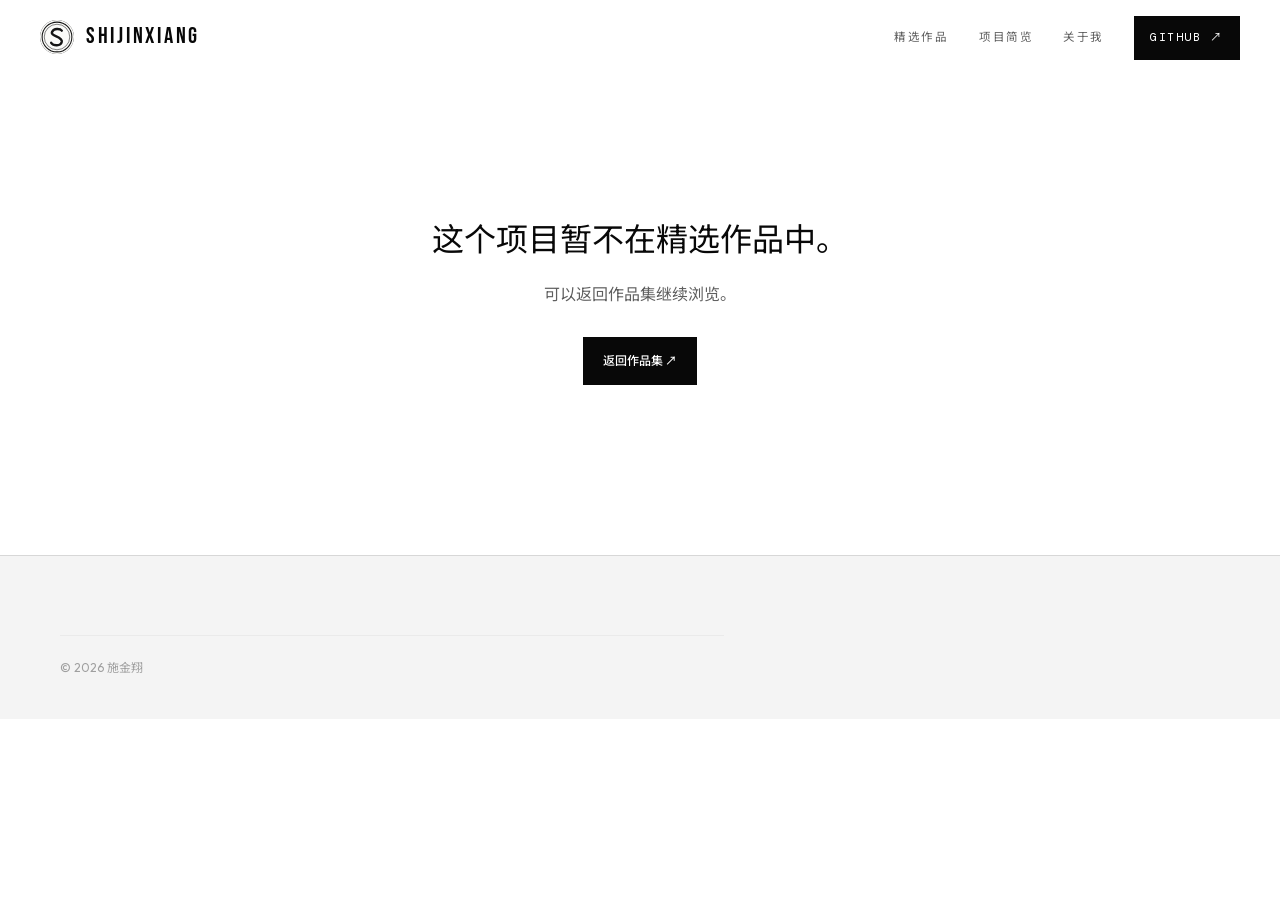
==== commit 877681ca: "Add liquid cursor and scroll-driven portfolio motion" ====
--- a/project.html
+++ b/project.html
@@ -4,11 +4,11 @@
  <meta charset="utf-8"><meta name="viewport" content="width=device-width,initial-scale=1,viewport-fit=cover"><meta name="theme-color" content="#f9f9f7"><meta name="color-scheme" content="light">
  <meta name="description" content="施金翔的项目档案：使用场景、实现重点、技术与真实项目画面。">
  <meta name="robots" content="index,follow">
- <link rel="icon" href="./assets/favicon.svg?v=7" type="image/svg+xml">
+ <link rel="icon" href="./assets/favicon.svg?v=8" type="image/svg+xml">
  <link rel="preload" href="./assets/fonts/bebas-neue.woff2" as="font" type="font/woff2" crossorigin>
- <link rel="preload" href="./assets/fonts/noto-sans-sc.woff2?v=7" as="font" type="font/woff2" crossorigin>
- <link rel="stylesheet" href="./reference-components.css?v=7"><link rel="stylesheet" href="./project-components.css?v=7"><link rel="stylesheet" href="./site.css?v=7">
- <script src="./selected-projects.js?v=7" defer></script><script src="./portfolio.js?v=7" defer></script>
+ <link rel="preload" href="./assets/fonts/noto-sans-sc.woff2?v=8" as="font" type="font/woff2" crossorigin>
+ <link rel="stylesheet" href="./reference-components.css?v=8"><link rel="stylesheet" href="./project-components.css?v=8"><link rel="stylesheet" href="./site.css?v=8"><link rel="stylesheet" href="./motion.css?v=8">
+ <script src="./selected-projects.js?v=8" defer></script><script src="./portfolio.js?v=8" defer></script><script src="./motion.js?v=8" defer></script>
  <title>项目档案 — 施金翔</title>
 </head>
 <body class="project-page" id="home">
@@ -16,14 +16,14 @@
   <header class="nav nav--spread" id="siteNav">
     <div class="nav-inner">
       <a class="brand" href="./" aria-label="施金翔的个人主页">
-        <span class="brand-mark"><img src="./assets/favicon.svg?v=7" alt="" width="34" height="34"></span>
+        <span class="brand-mark"><img src="./assets/favicon.svg?v=8" alt="" width="34" height="34"></span>
         <span class="brand-word">SHIJINXIANG</span>
       </a>
       <div class="nav-spacer"></div>
       <button class="nav-menu" id="menuToggle" type="button" aria-expanded="false" aria-controls="mainNav" hidden>菜单 <span aria-hidden="true">＋</span></button>
       <nav class="nav-links" id="mainNav" aria-label="主导航">
         <a class="nav-link" href="./#work">精选作品</a>
-        <a class="nav-link" href="./#practice">开发方向</a>
+        <a class="nav-link" href="./#practice">项目简览</a>
         <a class="nav-link" href="./#about">关于我</a>
         <a class="nav-link nav-cta" href="https://github.com/shijinxiang" target="_blank" rel="noopener noreferrer">GITHUB ↗</a>
       </nav>
--- a/reference-components.css
+++ b/reference-components.css
@@ -19,7 +19,7 @@
 }
 @font-face {
   font-family: 'Noto Sans SC';
-  src: url('./assets/fonts/noto-sans-sc.woff2?v=7') format('woff2');
+  src: url('./assets/fonts/noto-sans-sc.woff2?v=8') format('woff2');
   font-weight: 100 900;
   font-display: swap;
 }
--- a/motion.css
+++ b/motion.css
@@ -0,0 +1,215 @@
+/* Scroll-linked and pointer-driven motion for the black-and-white edition. */
+.motion-ready main { overflow-x: clip; }
+.hero-headline {
+  transform: translate3d(var(--hero-pointer-x, 0px), calc(var(--hero-pointer-y, 0px) + var(--hero-scroll-y, 0px)), 0);
+  will-change: transform;
+}
+.hero-panel {
+  transform: perspective(900px) translateX(var(--panel-pointer-x, 0px)) rotateY(var(--panel-rotate-y, 0deg)) rotateX(var(--panel-rotate-x, 0deg));
+  transform-origin: center;
+}
+.hero-open:before {
+  content: "CODE";
+  position: absolute;
+  left: -2%;
+  bottom: -12%;
+  z-index: 0;
+  color: transparent;
+  font-family: var(--font-display);
+  font-size: clamp(150px, 22vw, 340px);
+  line-height: .76;
+  -webkit-text-stroke: 1px var(--line);
+  opacity: .65;
+  transform: translate3d(var(--ghost-pointer-x, 0px), calc(var(--ghost-pointer-y, 0px) + var(--ghost-scroll-y, 0px)), 0);
+  pointer-events: none;
+}
+.hero-char { display: inline-block; transform-origin: center bottom; }
+.hero-line-mask { padding-bottom: 14px; margin-bottom: -14px; }
+.hero--liquid, .hero--liquid * { cursor: none; }
+.liquid-cursor {
+  position: fixed;
+  inset: 0;
+  z-index: 80;
+  overflow: hidden;
+  pointer-events: none;
+  opacity: 0;
+  mix-blend-mode: difference;
+  transition: opacity .22s ease;
+}
+.liquid-cursor.is-visible { opacity: 1; }
+.liquid-cursor__motion {
+  position: absolute;
+  top: 0;
+  left: 0;
+  width: 92px;
+  height: 92px;
+  margin: -46px 0 0 -46px;
+  transform-origin: center;
+  will-change: transform;
+}
+.liquid-cursor__shape {
+  display: block;
+  width: 100%;
+  height: 100%;
+  background: #fff;
+  border-radius: 47% 53% 50% 50% / 52% 48% 52% 48%;
+  animation: liquid-morph 4.2s ease-in-out infinite;
+}
+@keyframes liquid-morph {
+  0%, 100% { border-radius: 47% 53% 50% 50% / 52% 48% 52% 48%; }
+  33% { border-radius: 59% 41% 46% 54% / 43% 58% 42% 57%; }
+  66% { border-radius: 41% 59% 57% 43% / 57% 43% 54% 46%; }
+}
+
+.project-scroll-layout {
+  --notes-height: clamp(500px, calc(100svh - 148px), 760px);
+  align-items: stretch;
+}
+.project-notes-primer {
+  height: var(--notes-height);
+  min-height: 0;
+  top: 100px;
+  display: flex;
+  flex-direction: column;
+  justify-content: space-between;
+  gap: 16px;
+}
+.project-notes-primer h3 { margin: 0; font-size: clamp(40px, min(4.3vw, 7svh), 60px); line-height: .96; }
+.project-notes-primer p { margin: 0; font-size: 14px; line-height: 1.8; }
+.notes-reading-status {
+  display: flex;
+  align-items: center;
+  justify-content: space-between;
+  gap: 20px;
+  padding-top: 18px;
+  border-top: 1px solid #565656;
+  color: #fff;
+  font-size: 13px;
+}
+#notesPosition { font-family: var(--font-mono); font-size: 12px; white-space: nowrap; }
+.notes-progress { height: 2px; width: 100%; background: #444; overflow: hidden; }
+.notes-progress span { display: block; width: 100%; height: 100%; background: #fff; transform: scaleX(0); transform-origin: left; }
+.project-scroll {
+  position: relative;
+  height: var(--notes-height);
+  overflow-x: hidden;
+  overflow-y: auto;
+  overscroll-behavior-y: auto;
+  scrollbar-width: thin;
+  scrollbar-color: #161616 #e4e4e4;
+  -webkit-overflow-scrolling: touch;
+  padding: 24px 20px;
+  border: 1px solid var(--line);
+  background: repeating-linear-gradient(135deg, transparent 0 7px, #ededed 7px 8px), #fff;
+}
+.project-scroll::-webkit-scrollbar { width: 5px; }
+.project-scroll::-webkit-scrollbar-thumb { background: #161616; }
+.project-scroll::-webkit-scrollbar-track { background: #e4e4e4; }
+.project-notes-list { position: relative; gap: 24px; padding-bottom: 24px; }
+.project-note-card {
+  --card-progress: 1;
+  --card-shift: 58px;
+  --card-angle: -2.2deg;
+  position: relative;
+  min-height: 300px;
+  background: linear-gradient(100deg, #f3f3f3, #fff);
+  transform-origin: center;
+}
+.project-note-card:nth-child(even) { --card-shift: -58px; --card-angle: 2.2deg; }
+.project-note-card .service-lane__index > span:first-child { font: 500 12px/1 var(--font-mono); letter-spacing: .08em; }
+.project-note-card .service-lane__main h3 { font-size: clamp(36px, 3.7vw, 58px); overflow-wrap: anywhere; }
+.project-note-card .service-lane__main h3 a { color: inherit; }
+.project-note-card .note-project-name { font-size: 17px; color: var(--ink); margin: 14px 0 8px; font-weight: 500; }
+.project-note-card .service-lane__main > p:not(.note-project-name) { margin: 0; font-size: 14px; line-height: 1.9; }
+.project-note-card .work-link { margin-top: 14px; }
+.project-note-card .service-lane__fit { display: grid; align-content: start; gap: 10px; }
+.project-note-card .service-lane__fit span { font-size: 10px; }
+.project-note-card .service-lane__fit strong { margin-bottom: 10px; }
+.project-note-card .tag-list { display: flex; flex-wrap: wrap; gap: 7px; }
+.project-note-card .tag { font: 11px/1.4 var(--font-body); letter-spacing: 0; }
+
+.motion-ready [data-scroll-reveal] {
+  --reveal-progress: 0;
+  opacity: var(--reveal-progress);
+  will-change: transform, opacity;
+}
+.motion-ready [data-scroll-reveal="heading"] {
+  overflow: hidden;
+  transform: translateY(calc((1 - var(--reveal-progress)) * 36px));
+  clip-path: inset(calc((1 - var(--reveal-progress)) * 100%) 0 0);
+}
+.motion-ready [data-scroll-reveal="rise"] {
+  transform: translateY(calc((1 - var(--reveal-progress)) * 38px));
+}
+.motion-ready [data-scroll-reveal="left"] {
+  transform: translateX(calc((1 - var(--reveal-progress)) * -52px));
+}
+.motion-ready [data-scroll-reveal="right"] {
+  transform: translateX(calc((1 - var(--reveal-progress)) * 52px));
+}
+.motion-ready [data-scroll-reveal="frame"] {
+  transform: translateY(calc((1 - var(--reveal-progress)) * 44px)) scale(calc(.975 + var(--reveal-progress) * .025));
+  clip-path: inset(0 0 calc((1 - var(--reveal-progress)) * 22%) 0);
+  transform-origin: center top;
+}
+.motion-ready [data-scroll-reveal="wipe"] {
+  clip-path: inset(0 calc((1 - var(--reveal-progress)) * 100%) 0 0);
+  transform: translateY(calc((1 - var(--reveal-progress)) * 20px));
+}
+.motion-ready .work-showroom {
+  --work-depth-a: calc(6px + var(--reveal-progress) * 8px);
+  --work-depth-b: calc(12px + var(--reveal-progress) * 16px);
+}
+.motion-ready .work-showroom .work-reel__item {
+  --item-reveal: clamp(0, calc(var(--reveal-progress) * 1.35 - var(--reveal-index, 0) * .035), 1);
+  opacity: var(--item-reveal);
+  transform: translateX(calc((1 - var(--item-reveal)) * 24px));
+}
+.motion-ready .project-note-card {
+  opacity: calc(.07 + var(--card-progress) * .93);
+  transform: translate3d(calc((1 - var(--card-progress)) * var(--card-shift)), calc((1 - var(--card-progress)) * 26px - var(--card-progress) * 6px), 0) rotate(calc((1 - var(--card-progress)) * var(--card-angle)));
+  clip-path: inset(0 0 calc((1 - var(--card-progress)) * 22%) 0);
+  box-shadow: 0 calc(var(--card-progress) * 13px) 0 #e6e6e6;
+  will-change: transform, opacity;
+}
+.motion-ready [data-scroll-reveal]:focus-within {
+  --reveal-progress: 1 !important;
+  opacity: 1;
+  transform: none;
+  clip-path: none;
+}
+.motion-ready .project-note-card:focus-within {
+  --card-progress: 1 !important;
+  opacity: 1;
+  transform: none;
+  clip-path: none;
+}
+@media(max-width:980px) {
+  .project-scroll-layout { grid-template-columns: 1fr; }
+  .project-notes-primer { position: relative; height: auto; top: auto; padding: 28px; }
+  .project-notes-primer h3 { font-size: 46px; }
+  .project-scroll { height: min(680px, 72svh); }
+}
+@media(max-width:720px) {
+  .liquid-cursor { display: none; }
+  .project-scroll-layout { margin-right: 12px; }
+  .project-scroll { height: min(620px, 72svh); padding: 18px 12px; }
+  .project-notes-primer h3 { font-size: 42px; }
+  .project-note-card { min-height: 0; }
+  .project-note-card .service-lane__main h3 { font-size: 38px; }
+  .project-note-card .service-lane__fit { gap: 8px; padding-top: 14px; }
+  .project-note-card .service-lane__fit strong { margin-bottom: 0; }
+  .motion-ready .project-note-card { transform: translateY(calc((1 - var(--card-progress)) * 24px)); }
+  .hero-open:before { font-size: 160px; bottom: -4%; }
+}
+@media(prefers-reduced-motion:reduce) {
+  .hero-headline, .hero-panel, .hero-open:before { transform: none; }
+  .liquid-cursor { display: none; }
+  .hero--liquid, .hero--liquid * { cursor: auto; }
+  .motion-ready [data-scroll-reveal], .motion-ready .project-note-card,
+  .motion-ready .work-showroom .work-reel__item {
+    opacity: 1;
+    transform: none;
+    clip-path: none;
+  }
+}
